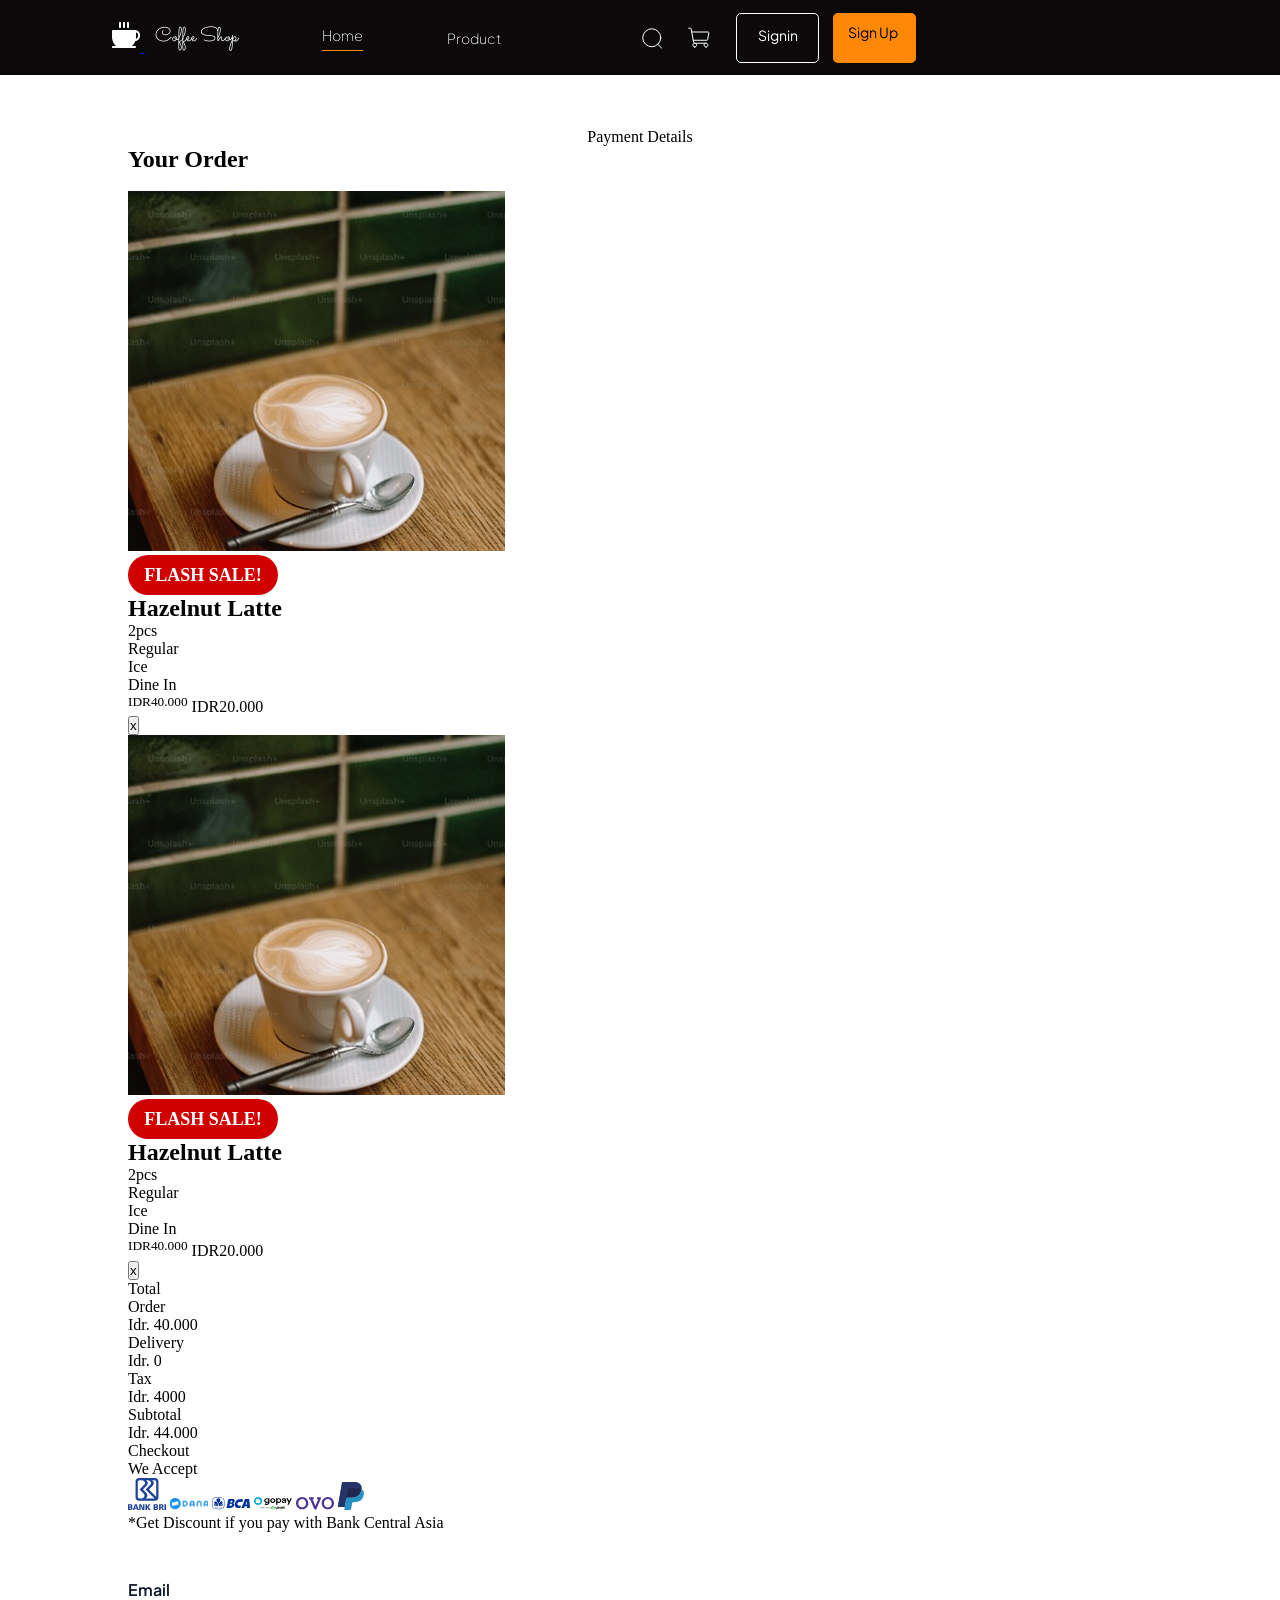
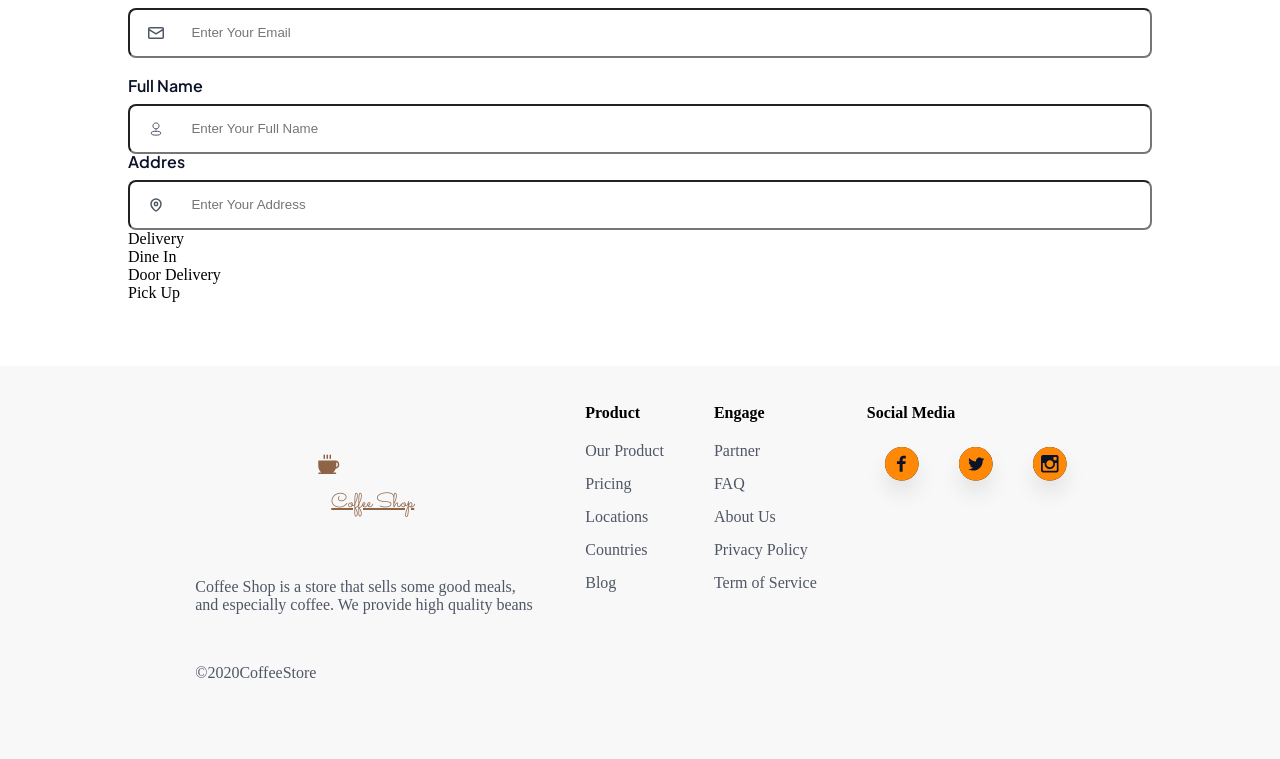
==== checkout-product.html @ d12dee6d "feat: create checkout product page" ====
<!DOCTYPE html>
<html lang="en">

<head>
    <meta charset="UTF-8">
    <meta name="viewport" content="width=device-width, initial-scale=1.0">
    <title>Checkout Product</title>
    <link rel="stylesheet" href="style.css">
    <link rel="preconnect" href="https://fonts.googleapis.com">
    <link rel="preconnect" href="https://fonts.gstatic.com" crossorigin>
    <link
        href="https://fonts.googleapis.com/css2?family=Plus+Jakarta+Sans:ital,wght@0,200..800;1,200..800&family=Rancho&family=Sacramento&display=swap"
        rel="stylesheet">
    <link href="https://fonts.googleapis.com/css2?family=Rancho&family=Sacramento&display=swap" rel="stylesheet">
</head>

<body>
    <nav class="navbar-products">
        <div class="nav-kiri">
            <div class="nav-icon">
                <a href="index.html"><img class="nav-icon-img" src="icon/logo-putih.svg" alt="">
                    <p>Coffee Shop</p>
                </a>
            </div>
            <div class="nav-list">
                <ul>
                    <li class="home"><a href="index.html">Home</a></li>
                    <li><a href="products.html">Product</a></li>
                </ul>
            </div>
        </div>
        <div class="nav-kanan">
            <img class="img-nav-kanan" src="icon/Search.svg" alt="">
            <img class="img-nav-kanan" src="icon/ShoppingCart.svg" alt="">
            <ul>
                <li class="signin"><a href="login.html">Signin</a></li>
                <li class="signup"><a href="register.html">Sign Up</a></li>
            </ul>
        </div>
    </nav>
    <div class="detail-product">
        <div>Payment Details</div>
        <div>
            <div>
                <div>
                    <h2>Your Order</h2>
                    <p>+ Add Menu</p>
                </div>
                <div>
                    <div>
                        <img src="img/hazelnut-latte.png" alt="Hazelnut Latte">
                    </div>
                    <div>
                        <div class="fs">FLASH SALE!</div>
                        <h2>Hazelnut Latte</h2>
                        <div class="detail-order">
                            <div>2pcs</div>
                            <div>Regular</div>
                            <div>Ice</div>
                            <div>Dine In</div>
                        </div>
                        <div><sup>IDR40.000</sup> IDR20.000</div>
                    </div>
                    <div>
                        <button>x</button>
                    </div>
                </div>
                <div>
                    <div>
                        <img src="img/hazelnut-latte.png" alt="Hazelnut Latte">
                    </div>
                    <div>
                        <div class="fs">FLASH SALE!</div>
                        <h2>Hazelnut Latte</h2>
                        <div class="detail-order">
                            <div>2pcs</div>
                            <div>Regular</div>
                            <div>Ice</div>
                            <div>Dine In</div>
                        </div>
                        <div><sup>IDR40.000</sup> IDR20.000</div>
                    </div>
                    <div>
                        <button>x</button>
                    </div>
                </div>
            </div>
            <div>
                <div>Total</div>
                <div>
                    <div>
                        <div>Order</div>
                        <div>Idr. 40.000</div>
                    </div>
                    <div>
                        <div>Delivery</div>
                        <div>Idr. 0</div>
                    </div>
                    <div>
                        <div>Tax</div>
                        <div>Idr. 4000</div>
                    </div>
                    <div>
                        <div>Subtotal</div>
                        <div>Idr. 44.000</div>
                    </div>
                    <div>Checkout</div>
                    <div>
                        <div>We Accept</div>
                        <div>
                            <img src="icon/Bank BRI (Bank Rakyat Indonesia) Logo (SVG-240p) - FileVector69 1.svg" alt="BRI">
                            <img src="icon/Logo DANA (PNG-240p) - FileVector69 1.svg" alt="DANA">
                            <img src="icon/Bank BCA Logo (SVG-240p) - FileVector69 1.svg" alt="BCA">
                            <img src="icon/Logo GoPay (SVG-240p) - FileVector69 1.svg" alt="GoPay">
                            <img src="icon/Vector.svg" alt="Ovo">
                            <img src="icon/logos_paypal.svg" alt="Paypal">
                        </div>
                        <div>*Get Discount if you pay with Bank Central Asia</div>
                    </div>
                </div>
            </div>
        </div>
        <div class="payment-info">
            <div class="input-box">
                <h3>Email</h3>
                <div class="form">
                    <img class="icon" src="icon/mail.svg" alt="">
                    <input class="input" type="text" placeholder="Enter Your Email">
                </div>
            </div>
            <div class="input-box">
                <h3>Full Name</h3>
                <div class="form">
                    <img class="icon" src="icon/Profile.svg" alt="">
                    <input class="input" type="text" placeholder="Enter Your Full Name">
                </div>
            </div>
            <div class="input-box">
                <h3>Addres</h3>
                <div class="form">
                    <img class="icon" src="icon/Location.svg" alt="">
                    <input class="input" type="text" placeholder="Enter Your Address">
                </div>
            </div>
            <div>Delivery</div>
            <div>
                <div>Dine In</div>
                <div>Door Delivery</div>
                <div>Pick Up</div>
            </div>
        </div>
    </div>
    <footer>
        <div>
            <div>
                <div class="logo">
                    <a href="index.html"><img class="cslogo" src="icon/coffee.svg" alt="">
                        <h1>Coffee Shop</h1>
                    </a>
                </div>
                <p>Coffee Shop is a store that sells some good meals, and especially coffee. We provide high quality
                    beans</p>
                <p>&copy;2020CoffeeStore</p>
            </div>
            <div>
                <h4>Product</h4>
                <ul>
                    <li>Our Product</li>
                    <li>Pricing</li>
                    <li>Locations</li>
                    <li>Countries</li>
                    <li>Blog</li>
                </ul>
            </div>
            <div>
                <h4>Engage</h4>
                <ul>
                    <li>Partner</li>
                    <li>FAQ</li>
                    <li>About Us</li>
                    <li>Privacy Policy</li>
                    <li>Term of Service</li>
                </ul>
            </div>
            <div>
                <h4>Social Media</h4>
                <div class="container-socmed-icon">
                    <img src="icon/Facebook-oren.svg" alt="">
                    <img src="icon/Twitter.svg" alt="">
                    <img src="icon/Instagram.svg" alt="">
                </div>
            </div>
        </div>
    </footer>
</body>

</html>
---- style.css ----
*{
    margin: 0;
    padding: 0;
    box-sizing: border-box;
    /* font-family: "Plus Jakarta Sans", sans-serif, sacramento; */
}
.register-page{
    width: 100%;
    display: flex;
    gap: 100px;
}
.register-page>:first-child{
    width: 33%;
}
.register-page>:nth-child(2){
    width: 67%;
    display: flex;
    flex-direction: column;
    margin-top: 5%;
}
.logo{
    display:flex;
    gap: 10px;
}
.logo>:last-child{
    font-family: sacramento;
    color: #8E6447;
    font-size: 20px;
    font-weight: 400;
}
.logo>:last-child h1{
    font-size: 20px;
    font-weight: 400;
}
.register-page>:nth-child(2)>:nth-child(2){
    width: 85%;
    margin-top: 50px;
    display: flex;
    flex-direction: column;
    gap: 30px;
}
.register-page>:nth-child(2)>:nth-child(2)>p:first-of-type{
    color: #4F5665;
    font-family: "Plus Jakarta Sans", sans-serif;
}
.register-page>:nth-child(2)>:nth-child(2)>h2 {
    font-family: "Plus Jakarta Sans", sans-serif;
    font-optical-sizing: auto;
    font-weight: 600;
    color: #8E6447;
}
.input-box{
    display: flex;
    flex-direction: column;
    gap: 10px;
}
.input-box h3{
    font-family: "Plus Jakarta Sans", sans-serif;
    font-weight: 600;
    font-size: 16px;
    font-optical-sizing: auto;
    color: #0B132A;
    line-height: 100%;
    letter-spacing: 0%;
    vertical-align: middle;
}
.form{
    position: relative;
    height: 50px;
    width: 100%;
}
.icon{
    position: absolute;
    z-index: 2;
    width: 16px;
    height: 16px;
    top: 35%;
    left: 2%;
}
.eye{
    position: absolute;
    z-index: 2;
    width: 16px;
    height: 16px;
    top: 35%;
    right: 2%;
}
.input{
    width: 100%;
    height: 50px;
    padding-left: 6%;
    border-radius: 8px;
    position: absolute;
}
.reg-bawah{
    display: flex;
    flex-direction: column;
    justify-content: center;
    text-align: center;
    gap: 20px;
}
.reg-bawah>button{
    cursor: pointer;
    width: 100%;
    font-family: "Plus Jakarta Sans", sans-serif;
    font-weight: 500;
    background-color: #FF8906;
    color: #0B132A;
    line-height: 20px;
    letter-spacing: 0%;
    font-size: 16px;
    left: 45%;
    border: none;
    border-radius: 10px;
    height: 60px;
}
.reg-bawah p{
    font-family: "Plus Jakarta Sans", sans-serif;
    color: #4F5665;
    font-weight: 400;
}
.reg-bawah a{
    color: #FF8906;
    text-decoration-line: none;
}
.reg-bawah>p:last-child{
    text-align: center;
    color: #AAAAAA;
}

.fbgoogle{
    width: 100%;
    display: flex;
    justify-content: space-evenly;
}
.fbgoogle> a{
    /* background-color: #D00000; */
    width: 100%;
    position:relative;
    border: 1px solid #FFFFFF;
    box-shadow: #00000014;
    border-radius: 10px;
    /* display: inline-block; */
    display: flex;
    flex-direction: row;
    align-items: center;
    justify-content: center;
    text-decoration: none;
    height: 50px;
    width: 48%;
    text-align: center;
    padding-top: 10px;
    box-shadow: 0px 4px #00000014;
}

.fbgoogle a p{
    display: inline-block;
    font-family: "Plus Jakarta Sans", sans-serif;
    font-weight: 500;
    font-size: 18px;
    letter-spacing: 0.5%;
    line-height: 100%;
    color: #4F5665;
    vertical-align: middle;
    margin-left: 15px;
}
.register-page>:nth-child(2)>:nth-child(2)>.forgot-pw{
    display: flex;
    flex-direction: row;
    justify-content:flex-end;
}
.register-page>:nth-child(2)>:nth-child(2)>.forgot-pw a{
    text-decoration: none;
    color: #FF8906;
    font-size: 16px;
    font-family: "Plus Jakarta Sans", sans-serif;
}

/* home - index */
.navbar{
    width: 100%;
    position: fixed;
    display: flex;
    flex-direction: row;
    justify-content: space-around;
    top: 0;
    z-index: 5;
    height: 75px;
    background-color: rgba(11, 9, 9, 0.13)
}

.nav-icon p{
    display: inline-block;
    color: #FFFFFF;
    font-family: sacramento;
    font-size: 20px;
    font-weight: 400;
    line-height: 100%;
    margin-left: 10px;
    vertical-align: top;
    padding-top: 7px;
}
.nav-kiri{
    /* border: 1px solid white; */
    width: 50%;
    float: left;
    /* height: 65px; */
    vertical-align: middle;
}
.nav-icon{
    margin-left: 17%;
    margin-top: 20px;
    display: inline-block;
}
.nav-icon-img{
    
}
.nav-list{
    /* background-color: #8E6447; */
    /* margin-left: 50px; */
    display: inline-block;
}
.nav-list ul{
    display: inline-block;
}
.nav-list li{
    display: inline-block;
    list-style-type: none;
    margin-left: 80px;
    vertical-align: middle;
    margin-bottom: 20px;
}
.home{
    border-bottom: #FF8906 1px solid;
    padding-bottom: 5px;
}
.nav-list a{
    font-family: "Plus Jakarta Sans", sans-serif;
    font-size: 14px;
    font-weight: 100;
    color: white;
    text-decoration-line: none;
}
.nav-kanan{
    /* float: right; */
    margin-right: 9.5%;
    margin-top: 1%;
    vertical-align: middle;
    /* width: 50%; */
    /* background-color:#8E6447; */

}
.img-nav-kanan{
    display: inline-block;
    margin-right: 20px;
    vertical-align: middle;

}
.nav-kanan ul{
    list-style-type: none;
    display: inline-block;
}
.nav-kanan li{
    display: inline-block;
    font-family: "Plus Jakarta Sans", sans-serif;
    font-size: 14px;
    width: 83px;
    height: 50px;
    vertical-align: middle;
    padding-top: 10px;
    padding-left: 15px;
}
.nav-kanan a{
}
.signin{
    border: #FFFFFF solid 1px;
    border-radius: 5px;
    margin-right: 10px;
}
.signin a{
    text-decoration-line: none;
    color: white;
    vertical-align: middle;
    padding-left: 6px;
    padding-top: 5px;
}
.signup a{
    text-decoration-line: none;
    color: black;
}
.signup{
    color: white;
    text-decoration-line: none;
    background-color: #FF8906;
    border-radius: 5px;

}
.container-main{
    display: flex;
    flex-direction: row;
}
.container-main> :first-child{
    /* top: -7px; */
    background: linear-gradient(168.18deg, #777C82 -114.74%, #0B0909 91.35%);
    height: 1024px;
    width: 50%;
    /* position: absolute; */
    /* margin-top: -25px; */
}
.container-main> :first-child>:first-child{
    margin: 40% 10%;
    width: 65%;
    display: flex;
    flex-direction: column;
    gap: 30px;
}
.container-main> :first-child>:first-child > h1{
    font-size: 48px;
    font-family: "Plus Jakarta Sans", sans-serif;
    font-weight: 500;
    color: white;
}
.container-main> :first-child>:first-child > p{
    font-size: 16px;
    font-family: "Plus Jakarta Sans", sans-serif;
    font-weight: 400;
    color: white;
}
.container-main> :first-child>:first-child > a{
    background-color: #FF8906;
    text-decoration-line: none;
    font-family: "Plus Jakarta Sans", sans-serif;
    padding: 15px 30px;
    /* margin-top: 30px; */
    border-radius: 5px;
    font-size: 12px;
    color: #0B0909;
    width: 30%;
    text-align: center;
}
.container-main> :first-child>:first-child >:last-child{
    width: 100%;
    display: flex;
    flex-direction: row;
    justify-content: space-between;
}
.container-main> :first-child>:first-child >:last-child>*{
    width: 30%;
}
.container-main> :first-child>:first-child >:last-child> *>h2{
    font-family: "Plus Jakarta Sans", sans-serif;
    font-weight: 500;
    font-size: 60px;
    color: #FF8906;
}
.container-main> :first-child>:first-child >:last-child>:first-child{
    border-right: white solid 1px;
    /* padding-right: 15%; */
}
.container-main> :first-child>:first-child >:last-child>:last-child{
    border-left: white solid 1px;
    padding-left: 10%;
}

.container-main>:last-child{
    width: 50%;
    height: 1024px;
    background-image: url(img/home.svg);
}
/* .container-main>:last-child img { */
    /* margin-top: -50px; */
    /* float: right; */
    /* z-index: 1; */
/* } */
.provide-section{
    width: 100%;
    display: flex;
}
.provide-section>:first-child{
    width: 50%;
    display: flex;
    justify-content: center;
    align-items: center;
    
}
.provide-section>:first-child>:first-child{
    width: 65%;
    display: flex;
    flex-direction: column;
    gap: 20px;
}
.provide-section>:first-child>:first-child h2{
    font-size: 48px;
    font-weight: 500;
}
.provide-section>:first-child>:first-child p{
    font-size: 16px;
    color: #4F5665;
}
.provide-section>:first-child>:first-child ul{
    list-style: url(icon/bullet.svg);
    display: flex;
    flex-direction: column;
    gap: 30px;
}
.provide-section>:first-child>:first-child li{
    font-size: 14px;
}

.provide-section>:last-child{
    width: 50%;
}
.provide-section>:last-child img{
    width: 100%;
    height: 100%;
}

.favorite-section{
    /* background-color: violet; */
    /* position: relative; */
    /* top: 630px; */
    width: 100%;
    /* margin-top: 100px; */
    display: flex;
    flex-direction: column;
    align-items: center;
    /* align-content: ; */
}
.favorite-section > :first-child{
    margin-top: 50px;
}
.favorite-section h2{
    font-size: 48px;
    font-weight: 500;
    /* margin-left: 260px; */
    /* text-align: center; */
}
.favorit-title p{
    font-size: 16px;
    font-weight: 400;
    /* margin-left: 260px; */
    margin-bottom: 50px;
}
.favorit-title{
    justify-items: center;
}
.favorit-title .h2-brown{
    color: #8E6447;
}
.garis{
    width: 70px;
    border: 3px solid #FF8906;
    /* margin-left: 505px; */
    margin-top: 25px;
    margin-bottom: 25px;
}
.favorite-galery{
    display: flex;
    flex-direction: row;
    gap: 10px;
    /* background-color: #0B0909; */
}
.favorite-galery .haznut img{
    width: 280px;
    height: 268px;
    position:relative;
    z-index: -1;
}
.haznut .caption p:last-of-type{
    font-size: 22px;
    font-weight: 500;
    color: #FF8906;
}
.haznut .caption p:first-of-type{
    font-size: 14px;
    color: #4F5665;
}
.haznut .caption a:first-of-type{
    background-color: #FF8906;
    width: 150px;
    height: 35px;
    text-align: center;
    text-decoration-line: none;
    color: black;
    font-size: 14px;
    align-content: center;
    border-radius: 6px;
}
.haznut .caption div:last-child{
    display: flex;
}
.haznut .caption img{
    width: 58px;
    height: 35px;
    align-content: center;
    z-index: 1;
    border: #FF8906 solid 1px;
    border-radius: 6px;
    margin-left: 10px;
}
.haznut .caption{
    background-color: #FFFFFF;
    top: -50px;
    left: 10px;
    width: 262px;
    height: 217px;
    position: relative;
    padding: 10px;
}
.visit{
    /* position: relative;
    top: 620px; */
    justify-items: center;
    text-align: center;
    margin-bottom: 50px;
}
.visit h1{
    font-size: 48px;
    font-weight: 500;
    
}
.visit .hbrown{
    color: #8E6447;
}
.visit img{
    width: 900px;
    height: 586px;
}
.testimonial > :first-child{
    position: relative;
    /* top: 700px; */
    background: linear-gradient(168.18deg, #777C82 -114.74%, #0B0909 91.35%);
    display: flex;
    vertical-align: middle;
    height: 583px;
    gap: 20px;
    padding: 80px;
}
.testimonial > :first-child> div:last-child > div:last-of-type{
    display: flex;
    gap: 10px;
    height: 55px;
    width: 103px;
}
.testimonial > :first-child > div:last-child{
    display: flex;
    flex-direction: column;
    gap: 20px;
    width: 500px;
}
.testimonial > :first-child> div:last-child p{
    color: white;
    font-size: 16px;
}
.testimonial > :first-child> div:last-child h1{
    border-left: #FF8906 5px solid;
    font-size: 48px;
    color: white;
    height: 60px;
    margin-top: 15px;
    margin-bottom: 15px;
    padding-left: 20px;
    vertical-align: middle;
}
.testimonial > :first-child> div:last-child .bintang{
    width: 220px;
    height: 20px;
}
.testimonial >:first-child> div:last-child > img:last-child{
    height: 9px;
    width: 76px;
}
.testimonial > :first-child>div:first-child{
    width: 578px;
    height: 432px;
}
.testimonial img{
    width: 100%;
    height: 100%;
    object-position: top;
    object-fit:cover;
}
footer{
    background-color: #F8F8F8;
    position: relative;
    height: 25%;
    /* top: 600px; */
    /* margin-top: 200px; */
}
footer div:first-child{
    display: flex;
    gap: 50px;
    justify-content: center;
    padding: 3% 0%;
}
footer div:first-child > div:first-child{
    display: flex;
    flex-direction: column;
    width: 340px;
}
footer > div:first-child > div:first-child .logo{
    display: flex;
    flex-direction: row;
    gap: 0;
    margin-top: 0;
    margin-left: 0;
    margin-bottom: 0;

    img{
        width: 24px;
        height: 24px;
    }
    h1{
        font-family: sacramento;
        color: #8E6447;
        font-size: 20px;
        font-weight: 400;
        padding-left: 15px;
    }
}
footer > div:first-child > div:first-child p{
    font-size: 16px;
    margin-top: 0;
    color: #4F5665;
}

footer > div ul {
    list-style-type: none;
    /* margin-top: 10px; */
}
footer > div li {
    color: #4F5665;
    margin-top: 15px;
}
footer > div h4{
    margin-bottom: 20px;
}
.chat{
    z-index: 5;
    position: fixed;
    right: 5%;
    bottom: 15%;
    background-color: #FF8906;
    border-radius: 50%;
    height: 60px;
    width: 60px;
    justify-content: center;
    align-content: center;
    text-align: center;
}

.navbar-products{
    width: 100%;
    position: fixed;
    top: 0;
    z-index: 5;
    height: 75px;
    background-color: #0B0909;
}

body > div.we-provide {
    height: 360px;
    /* top: 75px; */
    width: 100%;
    background-image: url(img/tiga-kopi.jpg) ;
    background-position: bottom 35% center;
    background-size: cover;
}
.we-provide > div:first-child{
    /* position: absolute; */
}
.we-provide h1{
    position: relative;
    color: white;
    z-index: 2;
    font-size: 48px;
    font-weight: 400;
    top: 180px;
    width: 850px;
    margin-left: 120px;
    line-height: 100%;
}
.promo > div:first-child h1{
    font-size: 48px;
    font-weight: 500;
    margin-bottom: 20px;
}
.brown{
    color: #8E6447;
}
.promo > div:first-child{
    display: flex;
    margin-top: 20px;
    justify-content: space-between;
    margin-left: 100px;
    margin-right: 100px;
}
.promo .section .kupon{
    width: 335px;
    height: 106px;
    border-radius: 20px;
    display: flex;
    background-color: #88B788;
    padding: 5px;
    font-size: 14px;
}
.promo .section .kupon img{
    height: 109px;
    width: 96px;
}
.bold{
    font-weight: 800;
}
.promo .section .kupon div:last-child > p:last-of-type{
    color: white;
    margin-top: 15px;
}
.promo .section{
    display: flex;
    gap: 40px;
}
.promo .section .kupon:last-child img{
    height: 109px;
    width: 96px;
}
.promo .section .kupon:last-child{
    background-color: #F5C361;
}
.promo .section .kupon:last-child > p{
    color: #0B0909;
}
.promo > div:last-child{
    margin-top: 10px;
    margin-left: 100px;
}
.our-product{
    margin: 20px 100px;
}
.our-product > div:last-child{
    display: flex;
    flex-direction: row;
    /* justify-content: center; */
    gap: 40px;
    /* background-color:#777C82; */
}
.our-product h1{
    font-size: 48px;
    font-weight: 500;
    margin-bottom: 15px;
}
.filter{
    position: sticky;
    width: 30%;
    background-color: #0B0909;
    border-radius: 16px;
    padding: 20px;
    display: flex;
    flex-direction: column;
    gap: 20px;
    height: 600px;
}
.filter h2, p {
    color: #FFFFFF;
}
.filter h2{
    font-size: 22px;
    font-weight: 600;
}
.filter p{
    font-size: 18px;
    font-weight: 400;
}
.filter > div:first-child{
    display: flex;
    justify-content: space-between;
}
.search{
    width: 100%;
    height: 50px;
    padding-left: 15px;
    border-radius: 5px;
}
.filter.child{
    display: flex;
    flex-direction: column;
    gap: 10px;
}
.filter button{
    width: 100%;
    height: 40px;
    background-color: #FF8906;
    border-radius: 6px;
}
.filtered-product{
    /* background-color: #88B788; */

    width: 65%;
    display: flex;
    flex-flow: row wrap;
    gap: 30px;
    justify-content: center;
}
.numArrow {
    display: flex;
    flex-direction: row;
    gap: 20px;
}
.numArrow > *{
    width: 50px;
    height: 50px;
    background-color: #E8E8E8;
    justify-content: center;
    align-content: center;
    text-align: center;
    border-radius: 50%;
    color: #A0A3BD;
}
.numArrow > div:first-child{
    background-color: #FF8906;
    color: #0B0909;
}
.numArrow > div:last-child{
    background: none;
}
.menu {
    width: 40%;
    display: flex;
    flex-direction: column;
    justify-content: center;
    align-items: center;
    position: relative;
}
.menu > :first-child {
    width: 100%;
    /* position: absolute; */
}
.menu > p {
    background-color: #D00000;
    font-size: 18px;
    width: 150px;
    height: 30px;
    border-radius: 24px;
    top: 10px;
    left: 10px;
    align-content: center;
    text-align: center;
    z-index: 3;
    position: absolute;
}
.detail-menu{
    width: 90%;
    position: relative;
    top: -80px;
    background-color: #FFFFFF;
}
.detail-menu h3{
    font-size: 22px;
    color: #0B132A;
    padding: 7px;
}
.detail-menu p{
    color: #4F5665;
    font-size: 14px;
    padding: 7px;
}
.detail-menu > .harga {
    display: flex;
}
.detail-menu > .harga > p:first-of-type{
    font-size: 12px;
    color: red;
    text-decoration:line-through;
}
.detail-menu > div:last-child > p:last-of-type{
    font-size: 22px;
    color:#FF8906;
}
.detail-menu > div:last-child{
    display: flex;
    gap: 10px;
}
.menu > div:last-child a{
    background-color: #FF8906;
    width: 80%;
    height: 40px;
    text-decoration: none;
    color: #0B132A;
    text-align: center;
    justify-content: center;
    align-content: center;
    border-radius: 5px;
    font-size: 14px;
    font-weight: 500;
}
.detail-menu > div:last-child >img{
    width: 20%;
    height: 40px;
    border: #FF8906 solid 1px;
    border-radius: 5px;
}
/* detail product */
.detail-product{
    padding: 10%;
    padding-bottom: 5%;
}
.detail-product>div:first-child{
    display: flex;
    justify-content: center;
    /* background-color: #4F5665; */
    gap: 2%;
}
.detail-product > :first-child > :first-child{
    display: flex;
    flex-direction: column;
    width: 50%;
    gap: 15px;
}
.detail-product>:first-child>:first-child>:first-child{
    width: 100%;
    display: flex;
    justify-content: center;
}
.detail-product>:first-child>:first-child>:first-child img{
    width: 100%;
}
.detail-product>:first-child>:first-child>:last-child{
    display: flex;
    flex-direction: row;
    width: 100%;
    justify-content: space-between;
}
.detail-product>:first-child>:first-child>:last-child>*{
    width: 30%;
}
.detail-product>:first-child>:first-child>:last-child img{
    width: 100%;
}
.detail-product>:first-child>:last-child{
    display: flex;
    flex-direction: column;
    width: 50%;
    gap: 15px;
}
.fs{
    background-color: #D00000;
    font-size: 18px;
    width: 150px;
    height: 40px;
    border-radius: 24px;
    top: 10px;
    left: 10px;
    align-content: center;
    text-align: center;
    z-index: 3;
    color: white;
    font-weight: 700;
    /* position: absolute; */
}
.detail-product>:first-child>:last-child h2{
    font-size: 48px;
    font-weight: 500;
    color: #0B0909;
}
.harga{
    display: flex;
    gap: 10px;
}
.harga > :first-of-type{
    font-size: 12px;
    color: red;
    text-decoration:line-through;
}
.harga > :last-of-type{
    font-size: 22px;
    color:#FF8906;
}
.review{
    display: flex;
    gap: 20px;
}
.plusmin{
    display: flex;
    flex-direction: row;
}
.plusmin > *{
    width: 35px;
    height: 35px;
    text-align: center;
    border-radius: 5px;
    font-size: 18px;
    font-weight: 700;
}
.plusmin > div{

}
.plusmin > :first-child{
    border: #FF8906 solid 1px;
    background-color: #F8F8F8;
}
.plusmin > :last-child{
    background-color: #FF8906;
}
.bold18{
    font-size: 18px;
    font-weight: 700;
}
.size{
    display: flex;
    justify-content: space-between;
}
.size>*{
    width: 30%;
    height: 45px;
    border: 1px solid #E8E8E8;
    align-content: center;
    text-align: center;
}
.size>:first-child{
    border: #FF8906 1px solid;
}
.hotice{
    display: flex;
    justify-content: space-between;
}
.hotice > *{
    width: 45%;
    height: 45px;
    align-content: center;
    text-align: center;
}
.hotice>:first-child{
    border: #FF8906 1px solid;
}
.hotice>:last-child{
    border: 1px solid #E8E8E8;
}
.detail-product>:first-child>:last-child>:last-child{
    margin-top: 50px;
    display: flex;
    justify-content: space-around;
}
.buy{
    width: 47%;
    height: 45px;
    background-color: #FF8906;
    border-radius: 5px;
    text-align: center;
    align-content: center;
    text-decoration: none;
    color: #0B0909;
}
.cart{
    width: 47%;
    height: 45px;
    display: flex;
    justify-content: center;
    align-items: center;
    color: #FF8906;
    border: #FF8906 1px solid;
    border-radius: 5px;
}
.detail-product > :last-child{
    margin-top: 50px;
}
.detail-product > :last-child>:first-child{
    font-size: 48px;
    font-weight: 500;
    margin-bottom: 20px;
}
.container-menu{
    display: flex;
    justify-content: space-around;
}
.container-menu > .menu{
    width: 30%;
}
.detail-product > :last-child>:last-child{
    justify-self: center;
}
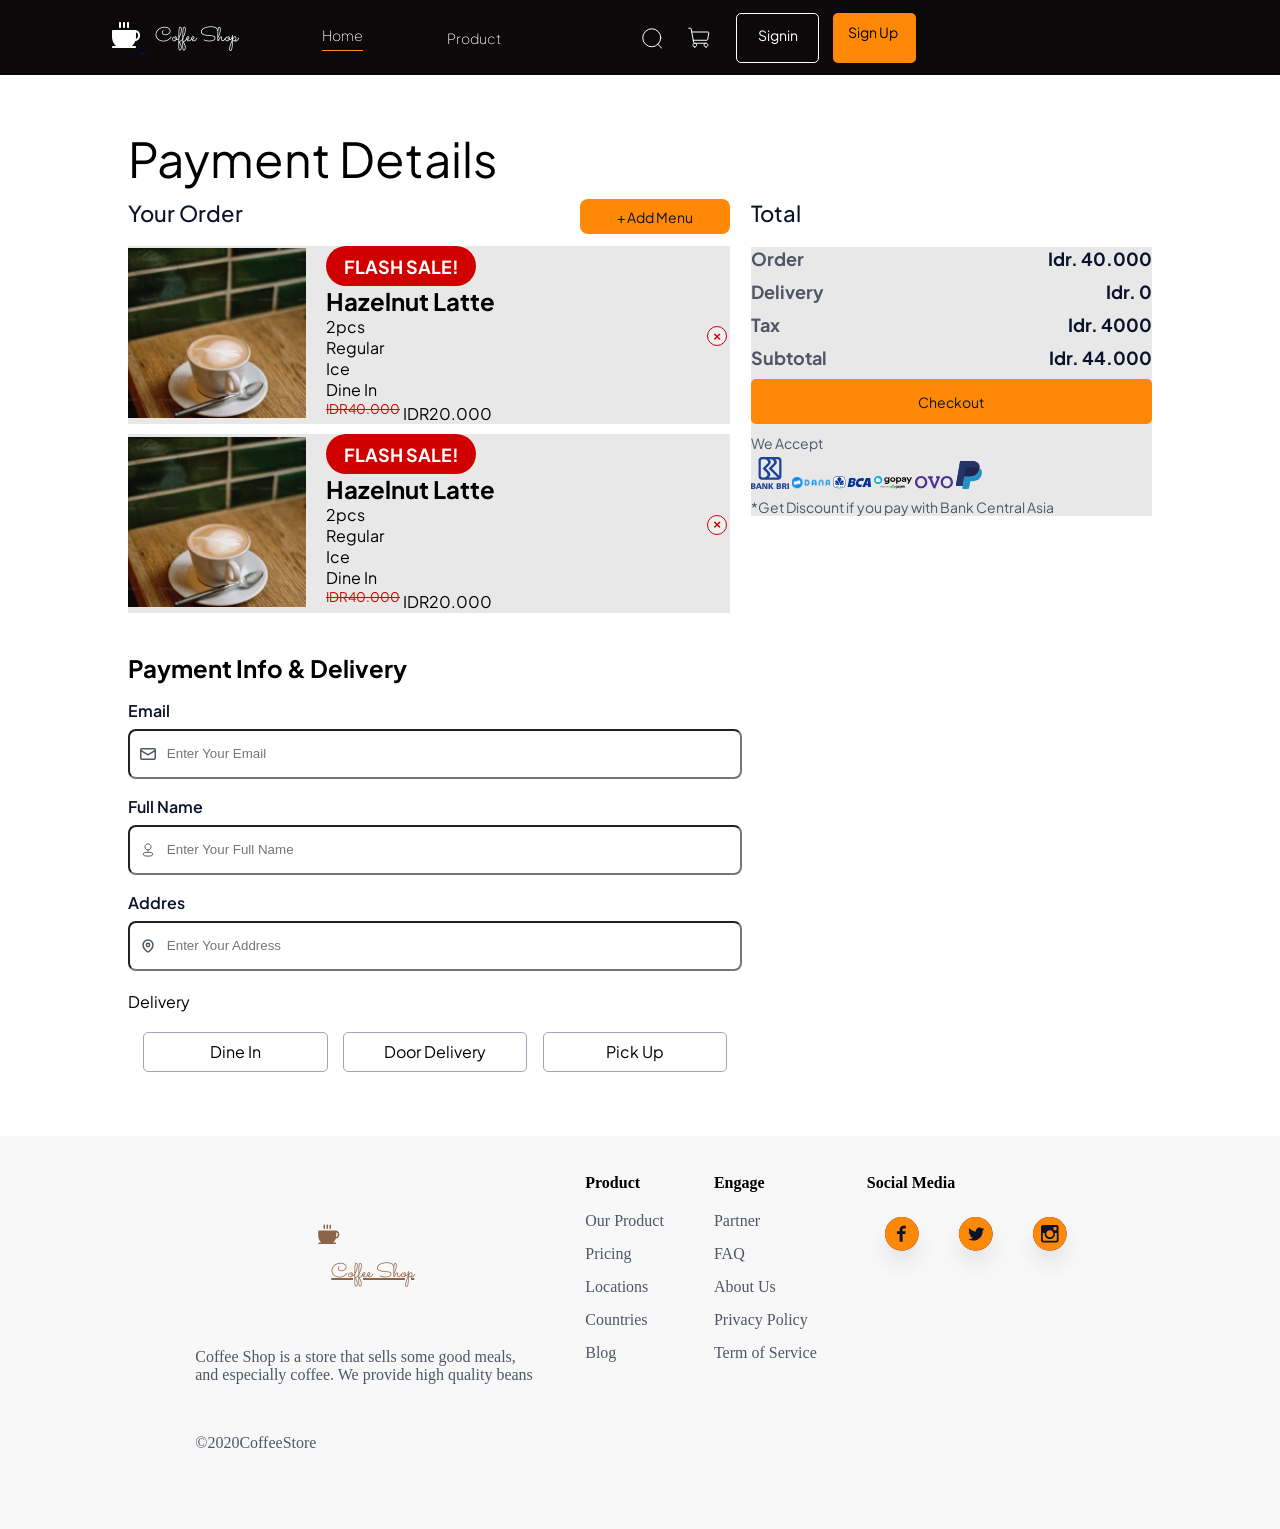
==== commit 82981170: "feat: slicing checkout product page" ====
--- a/checkout-product.html
+++ b/checkout-product.html
@@ -38,7 +38,7 @@
             </ul>
         </div>
     </nav>
-    <div class="detail-product">
+    <div class="checkout-product">
         <div>Payment Details</div>
         <div>
             <div>
@@ -46,42 +46,44 @@
                     <h2>Your Order</h2>
                     <p>+ Add Menu</p>
                 </div>
-                <div>
-                    <div>
-                        <img src="img/hazelnut-latte.png" alt="Hazelnut Latte">
-                    </div>
-                    <div>
-                        <div class="fs">FLASH SALE!</div>
-                        <h2>Hazelnut Latte</h2>
-                        <div class="detail-order">
-                            <div>2pcs</div>
-                            <div>Regular</div>
-                            <div>Ice</div>
-                            <div>Dine In</div>
-                        </div>
-                        <div><sup>IDR40.000</sup> IDR20.000</div>
-                    </div>
-                    <div>
-                        <button>x</button>
-                    </div>
-                </div>
-                <div>
-                    <div>
-                        <img src="img/hazelnut-latte.png" alt="Hazelnut Latte">
-                    </div>
-                    <div>
-                        <div class="fs">FLASH SALE!</div>
-                        <h2>Hazelnut Latte</h2>
-                        <div class="detail-order">
-                            <div>2pcs</div>
-                            <div>Regular</div>
-                            <div>Ice</div>
-                            <div>Dine In</div>
-                        </div>
-                        <div><sup>IDR40.000</sup> IDR20.000</div>
-                    </div>
-                    <div>
-                        <button>x</button>
+                <div class="checkout-list">
+                    <div>
+                        <div>
+                            <img src="img/hazelnut-latte-170.svg" alt="Hazelnut Latte">
+                        </div>
+                        <div>
+                            <div class="fs">FLASH SALE!</div>
+                            <h2>Hazelnut Latte</h2>
+                            <div class="detail-order">
+                                <div>2pcs</div>
+                                <div>Regular</div>
+                                <div>Ice</div>
+                                <div>Dine In</div>
+                            </div>
+                            <div class="price"><sup>IDR40.000</sup> IDR20.000</div>
+                        </div>
+                        <div>
+                            <button>&times;</button>
+                        </div>
+                    </div>
+                    <div>
+                        <div>
+                            <img src="img/hazelnut-latte-170.svg" alt="Hazelnut Latte">
+                        </div>
+                        <div>
+                            <div class="fs">FLASH SALE!</div>
+                            <h2>Hazelnut Latte</h2>
+                            <div class="detail-order">
+                                <div>2pcs</div>
+                                <div>Regular</div>
+                                <div>Ice</div>
+                                <div>Dine In</div>
+                            </div>
+                            <div class="price"><sup>IDR40.000</sup> IDR20.000</div>
+                        </div>
+                        <div>
+                            <button>&times;</button>
+                        </div>
                     </div>
                 </div>
             </div>
@@ -108,7 +110,8 @@
                     <div>
                         <div>We Accept</div>
                         <div>
-                            <img src="icon/Bank BRI (Bank Rakyat Indonesia) Logo (SVG-240p) - FileVector69 1.svg" alt="BRI">
+                            <img src="icon/Bank BRI (Bank Rakyat Indonesia) Logo (SVG-240p) - FileVector69 1.svg"
+                                alt="BRI">
                             <img src="icon/Logo DANA (PNG-240p) - FileVector69 1.svg" alt="DANA">
                             <img src="icon/Bank BCA Logo (SVG-240p) - FileVector69 1.svg" alt="BCA">
                             <img src="icon/Logo GoPay (SVG-240p) - FileVector69 1.svg" alt="GoPay">
@@ -121,6 +124,7 @@
             </div>
         </div>
         <div class="payment-info">
+            <h2>Payment Info & Delivery</h2>
             <div class="input-box">
                 <h3>Email</h3>
                 <div class="form">
--- a/style.css
+++ b/style.css
@@ -134,13 +134,11 @@
     justify-content: space-evenly;
 }
 .fbgoogle> a{
-    /* background-color: #D00000; */
     width: 100%;
     position:relative;
     border: 1px solid #FFFFFF;
     box-shadow: #00000014;
     border-radius: 10px;
-    /* display: inline-block; */
     display: flex;
     flex-direction: row;
     align-items: center;
@@ -201,10 +199,8 @@
     padding-top: 7px;
 }
 .nav-kiri{
-    /* border: 1px solid white; */
     width: 50%;
     float: left;
-    /* height: 65px; */
     vertical-align: middle;
 }
 .nav-icon{
@@ -216,8 +212,6 @@
     
 }
 .nav-list{
-    /* background-color: #8E6447; */
-    /* margin-left: 50px; */
     display: inline-block;
 }
 .nav-list ul{
@@ -242,12 +236,9 @@
     text-decoration-line: none;
 }
 .nav-kanan{
-    /* float: right; */
     margin-right: 9.5%;
     margin-top: 1%;
     vertical-align: middle;
-    /* width: 50%; */
-    /* background-color:#8E6447; */
 
 }
 .img-nav-kanan{
@@ -300,12 +291,9 @@
     flex-direction: row;
 }
 .container-main> :first-child{
-    /* top: -7px; */
     background: linear-gradient(168.18deg, #777C82 -114.74%, #0B0909 91.35%);
     height: 1024px;
     width: 50%;
-    /* position: absolute; */
-    /* margin-top: -25px; */
 }
 .container-main> :first-child>:first-child{
     margin: 40% 10%;
@@ -331,7 +319,6 @@
     text-decoration-line: none;
     font-family: "Plus Jakarta Sans", sans-serif;
     padding: 15px 30px;
-    /* margin-top: 30px; */
     border-radius: 5px;
     font-size: 12px;
     color: #0B0909;
@@ -355,7 +342,6 @@
 }
 .container-main> :first-child>:first-child >:last-child>:first-child{
     border-right: white solid 1px;
-    /* padding-right: 15%; */
 }
 .container-main> :first-child>:first-child >:last-child>:last-child{
     border-left: white solid 1px;
@@ -367,11 +353,6 @@
     height: 1024px;
     background-image: url(img/home.svg);
 }
-/* .container-main>:last-child img { */
-    /* margin-top: -50px; */
-    /* float: right; */
-    /* z-index: 1; */
-/* } */
 .provide-section{
     width: 100%;
     display: flex;
@@ -1076,4 +1057,155 @@
 }
 .detail-product > :last-child>:last-child{
     justify-self: center;
+}
+
+.checkout-product{
+    padding: 10%;
+    padding-bottom: 5%;
+    font-family: Plus Jakarta Sans, sans-serif;
+    display: flex;
+    flex-direction: column;
+    gap: 10px;
+}
+.checkout-product>:first-child{
+    font-family: Plus Jakarta Sans, sans-serif;
+    font-size: 48px;
+    font-weight: 400;
+}
+.checkout-product>:nth-child(2){
+    display: flex;
+    gap: 2%;
+    
+}
+.checkout-product>:nth-child(2)>:first-child{
+    width: 60%;
+}
+.checkout-product>:nth-child(2)>:first-child>:first-child{
+    display: flex;
+    flex-direction: row;
+    justify-content: space-between;
+    margin-bottom: 2%;
+}
+.checkout-product>:nth-child(2)>:first-child>:first-child h2{
+    font-size: 22px;
+    color: #0B132A;
+    font-weight: 500;
+}
+.checkout-product>:nth-child(2)>:first-child>:first-child>:last-child{
+    width: 25%;
+    height: 35px;
+    text-align: center;
+    align-content: center;
+}
+.checkout-product>:nth-child(2)>:first-child>:first-child p{
+    background-color: #FF8906;
+    color: #0B132A;
+    font-size: 14px;
+    border-radius: 8px;
+    
+}
+.checkout-list>*{
+    display: flex;
+    width: 100%;
+    background-color: #E8E8E8;
+    align-items: center;
+    gap: 20px;
+    margin-bottom: 10px;
+}
+.checkout-list>*>:last-child>button{
+    color: #D00000;
+    font-weight: 600;
+    border: #D00000 solid 1px;
+    width: 20px;
+    height: 20px;
+    justify-content: center;
+    align-items: center;
+    border-radius: 50%;
+    cursor: pointer;
+}
+.checkout-list>*>:nth-child(2){
+    width: 60%;
+}
+.price sup{
+    color: #D00000;
+    text-decoration:line-through;
+}
+.checkout-product>:nth-child(2)>:last-child{
+    width: 40%;
+}
+.checkout-product>:nth-child(2)>:last-child>:first-child{
+    font-size: 22px;
+    color: #0B132A;
+    font-weight: 500;
+    margin-bottom: 20px;
+}
+.checkout-product>:nth-child(2)>:last-child>:last-child{
+    background-color: #E8E8E8;
+    display: flex;
+    flex-direction: column;
+    gap: 10px;
+}
+.checkout-product>:nth-child(2)>:last-child>:last-child>*{
+    display: flex;
+    flex-direction: row;
+    justify-content: space-between;
+}
+.checkout-product>:nth-child(2)>:last-child>:last-child>:nth-child(5){
+    color: #0B132A;
+    font-size: 14px;
+    background-color: #FF8906;
+    height: 45px;
+    justify-content: center;
+    align-items: center;
+    border-radius: 5px;
+}
+.checkout-product>:nth-child(2)>:last-child>:last-child>*>:first-child{
+    color: #4F5665;
+    font-weight: 700;
+    font-size: 18px;
+}
+.checkout-product>:nth-child(2)>:last-child>:last-child>*>:last-child{
+    color: #0B132A;
+    font-weight: 700;
+    font-size: 18px;
+}
+.checkout-product>:nth-child(2)>:last-child>:last-child>:last-child{
+    display: flex;
+    flex-direction: column;
+    gap: 5px;
+}
+.checkout-product>:nth-child(2)>:last-child>:last-child>:last-child>:first-child{
+    color: #4F5665;
+    font-weight: 400;
+    font-size: 14px;
+}
+.checkout-product>:nth-child(2)>:last-child>:last-child>:last-child>:last-child{
+    color: #4F5665;
+    font-weight: 400;
+    font-size: 14px;
+}
+.payment-info{
+    margin-top: 20px;
+    display: flex;
+    flex-direction: column;
+    gap: 20px;
+}
+.payment-info>*{
+    width: 60%;
+}
+.payment-info>:nth-child(6){
+    display: flex;
+    flex-direction: row;
+    justify-content: space-evenly;
+}
+.payment-info>:nth-child(6)>*{
+    border: #A0A3BD solid 1px;
+    width: 30%;
+    height: 40px;
+    font-size: 16px;
+    display: flex;
+    align-items: center;
+    justify-content: center;
+    border-radius: 5px;
+    cursor: pointer;
 }
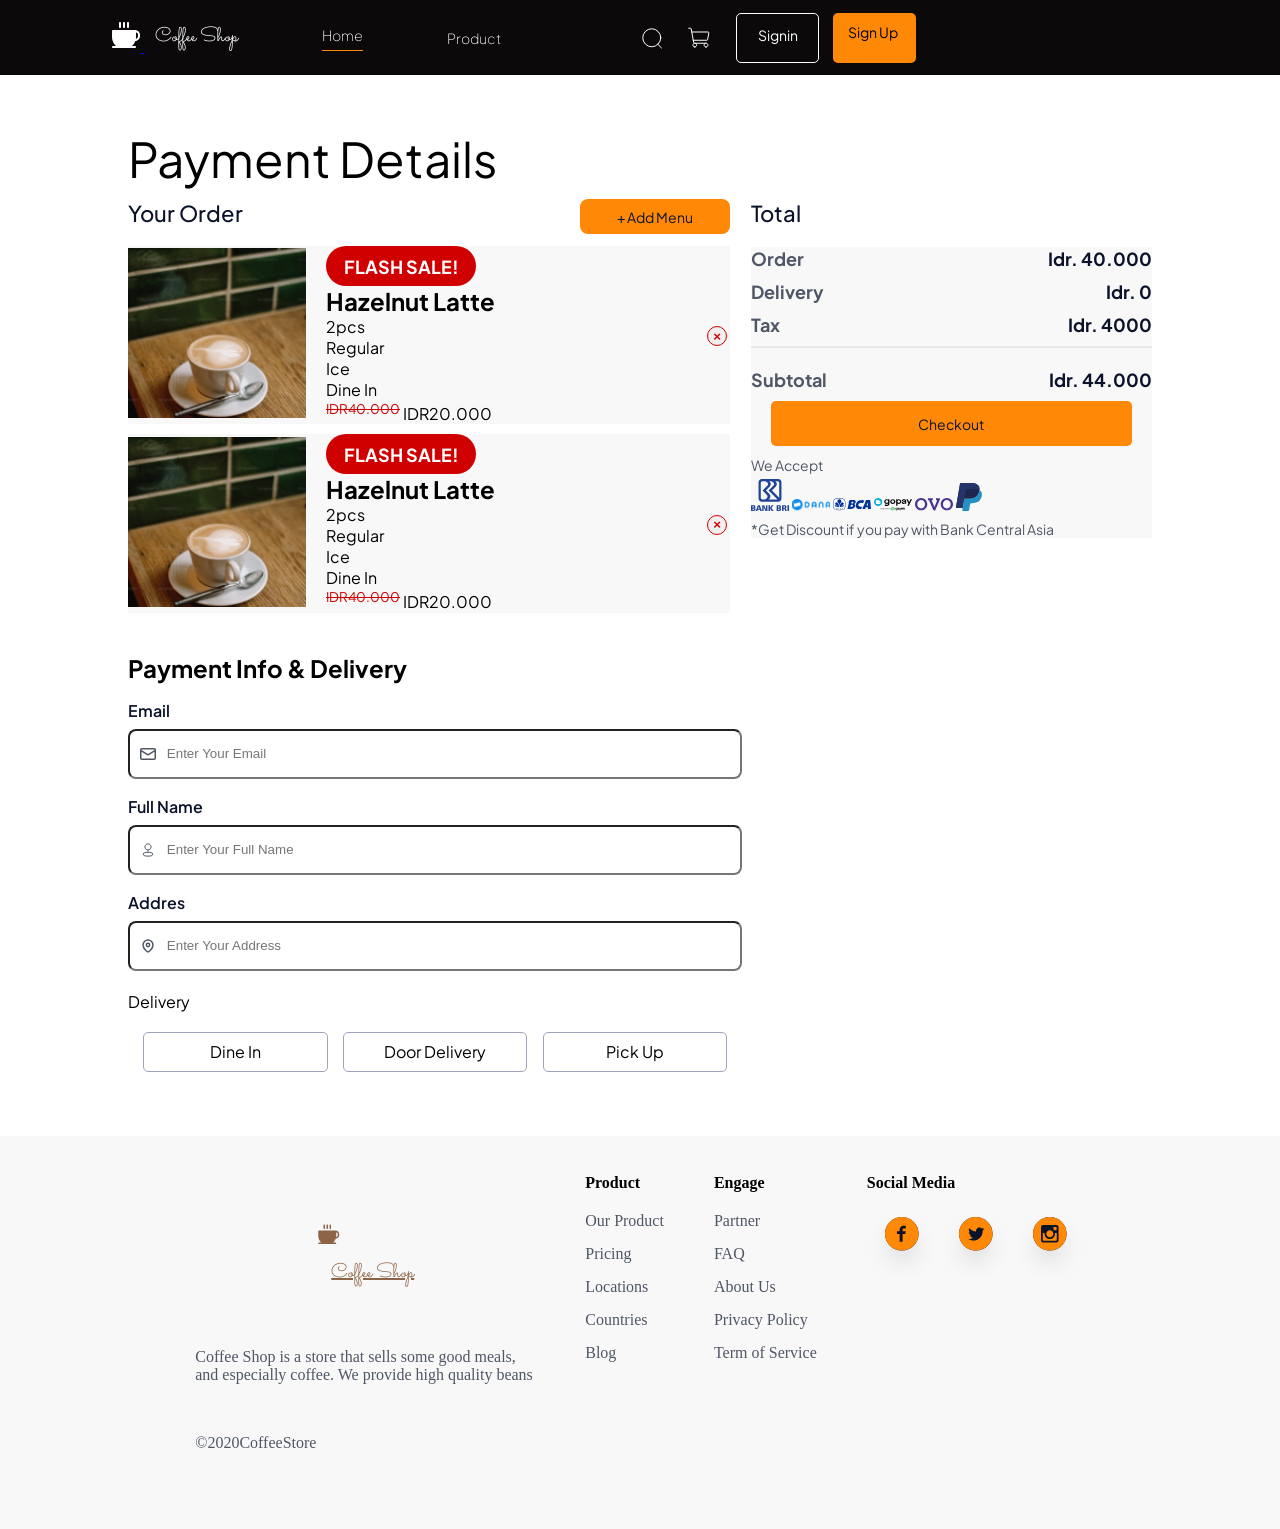
==== commit f773bdf2: "feat: set the checkout button display" ====
--- a/checkout-product.html
+++ b/checkout-product.html
@@ -44,7 +44,7 @@
             <div>
                 <div>
                     <h2>Your Order</h2>
-                    <p>+ Add Menu</p>
+                    <p id="add-menu">+ Add Menu</p>
                 </div>
                 <div class="checkout-list">
                     <div>
@@ -158,9 +158,7 @@
         <div>
             <div>
                 <div class="logo">
-                    <a href="index.html"><img class="cslogo" src="icon/coffee.svg" alt="">
-                        <h1>Coffee Shop</h1>
-                    </a>
+                    <a href="index.html"><img class="cslogo" src="icon/coffee.svg" alt=""><h1>Coffee Shop</h1></a>
                 </div>
                 <p>Coffee Shop is a store that sells some good meals, and especially coffee. We provide high quality
                     beans</p>
--- a/style.css
+++ b/style.css
@@ -1107,7 +1107,7 @@
 .checkout-list>*{
     display: flex;
     width: 100%;
-    background-color: #E8E8E8;
+    background-color: #E8E8E84D;
     align-items: center;
     gap: 20px;
     margin-bottom: 10px;
@@ -1139,8 +1139,13 @@
     font-weight: 500;
     margin-bottom: 20px;
 }
+.checkout-product>:nth-child(2)>:last-child>:last-child>:nth-child(4){
+    /* background-color: #88B788; */
+    padding-top: 20px;
+    border-top: 2px solid #E8E8E8;
+}
 .checkout-product>:nth-child(2)>:last-child>:last-child{
-    background-color: #E8E8E8;
+    background-color: #E8E8E84D;
     display: flex;
     flex-direction: column;
     gap: 10px;
@@ -1155,9 +1160,11 @@
     font-size: 14px;
     background-color: #FF8906;
     height: 45px;
+    width: 90%;
     justify-content: center;
     align-items: center;
     border-radius: 5px;
+    align-self: center;
 }
 .checkout-product>:nth-child(2)>:last-child>:last-child>*>:first-child{
     color: #4F5665;
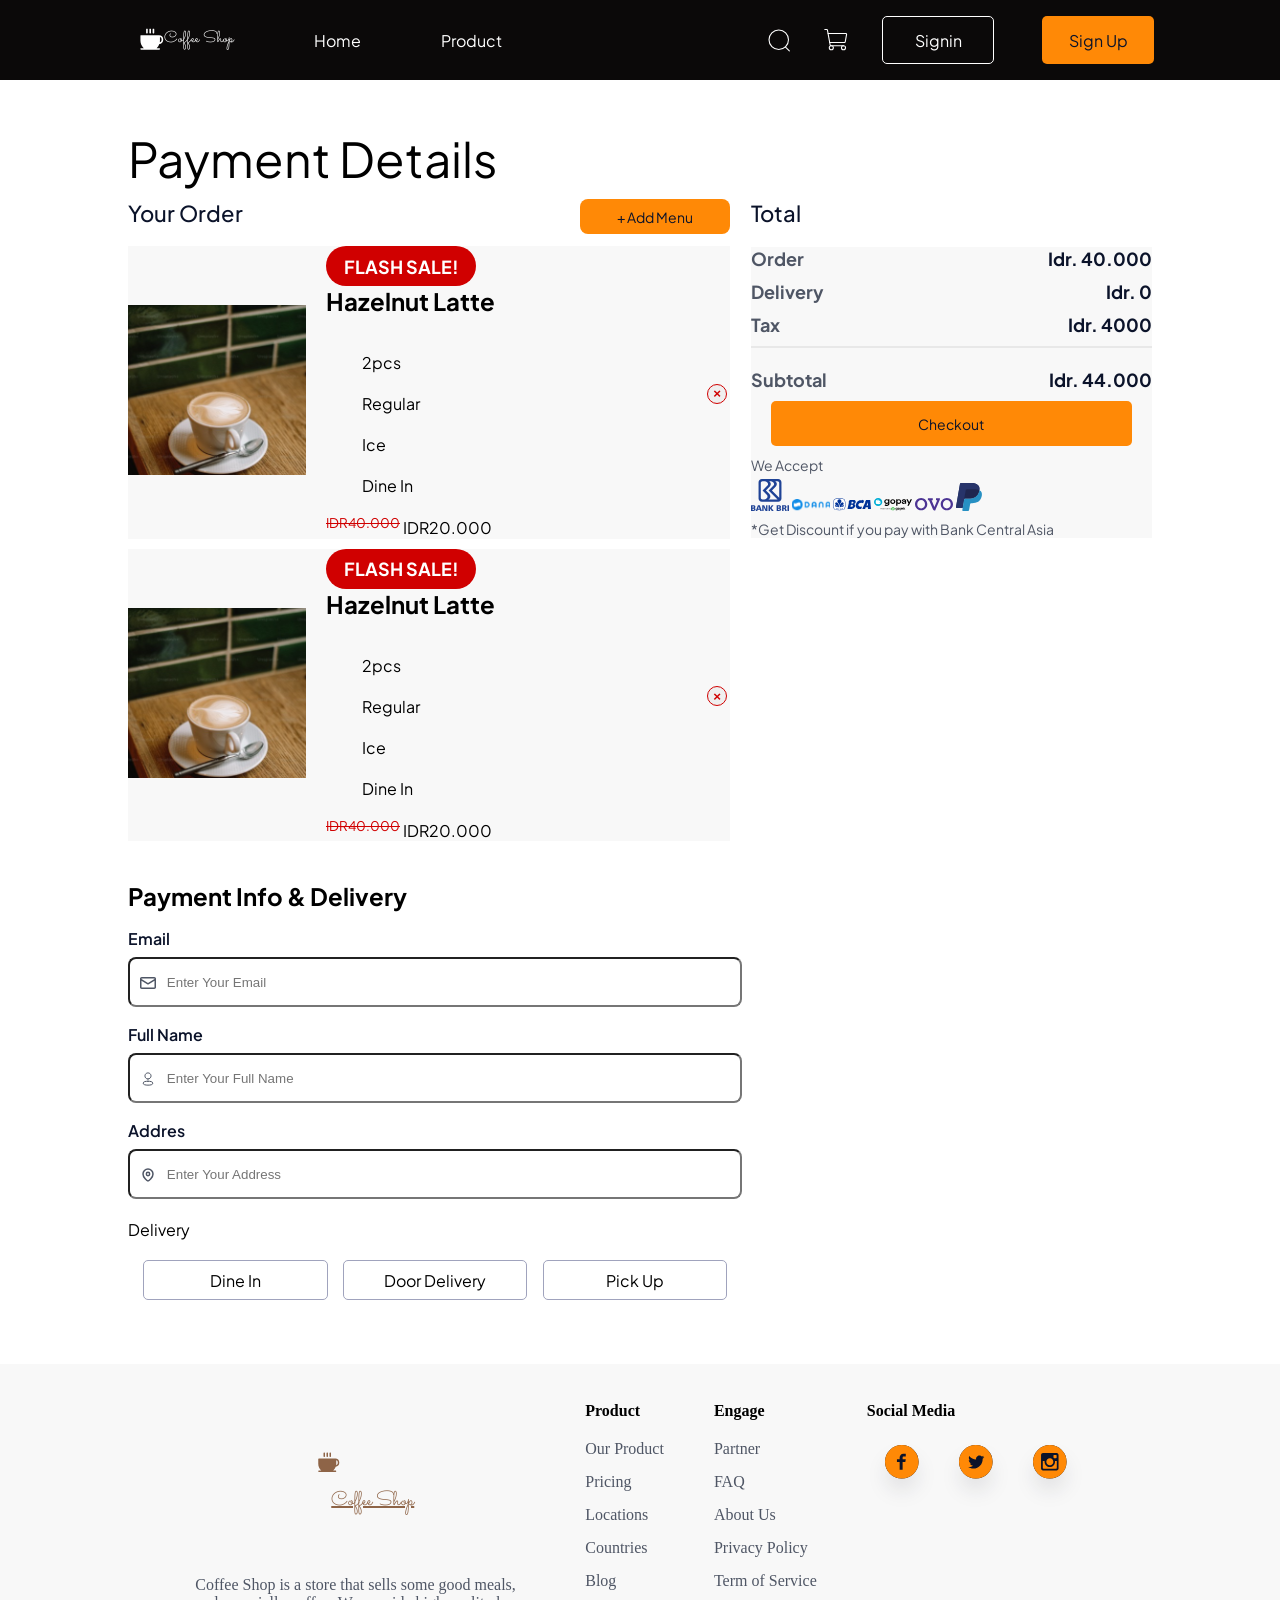
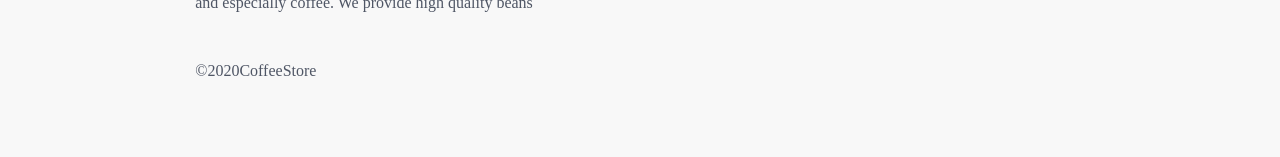
==== commit 1a988c40: "fix: fixing conflicted navbar program and change to use flex" ====
--- a/checkout-product.html
+++ b/checkout-product.html
@@ -15,31 +15,32 @@
 </head>
 
 <body>
-    <nav class="navbar-products">
-        <div class="nav-kiri">
-            <div class="nav-icon">
-                <a href="index.html"><img class="nav-icon-img" src="icon/logo-putih.svg" alt="">
-                    <p>Coffee Shop</p>
-                </a>
-            </div>
-            <div class="nav-list">
-                <ul>
-                    <li class="home"><a href="index.html">Home</a></li>
+    <nav class="navbar hitam">
+        <div>
+            <div>
+                <img class="nav-icon-img" src="icon/logo-putih.svg" alt="">
+                <a href="index.html">Coffee Shop</a>
+            </div>
+            <div>
+                <ul>
+                    <li><a href="index.html">Home</a></li>
                     <li><a href="products.html">Product</a></li>
                 </ul>
             </div>
         </div>
-        <div class="nav-kanan">
-            <img class="img-nav-kanan" src="icon/Search.svg" alt="">
-            <img class="img-nav-kanan" src="icon/ShoppingCart.svg" alt="">
-            <ul>
-                <li class="signin"><a href="login.html">Signin</a></li>
-                <li class="signup"><a href="register.html">Sign Up</a></li>
-            </ul>
+        <div>
+            <img src="icon/Search.svg" alt="">
+            <img src="icon/ShoppingCart.svg" alt="">
+            <div>
+                <ul>
+                    <li><a href="login.html">Signin</a></li>
+                    <li><a href="register.html">Sign Up</a></li>
+                </ul>
+            </div>
         </div>
     </nav>
     <div class="checkout-product">
-        <div>Payment Details</div>
+        <div class="page-title">Payment Details</div>
         <div>
             <div>
                 <div>
--- a/style.css
+++ b/style.css
@@ -176,116 +176,98 @@
 
 /* home - index */
 .navbar{
-    width: 100%;
+    z-index: 3;
     position: fixed;
     display: flex;
     flex-direction: row;
-    justify-content: space-around;
-    top: 0;
-    z-index: 5;
-    height: 75px;
-    background-color: rgba(11, 9, 9, 0.13)
-}
-
-.nav-icon p{
-    display: inline-block;
-    color: #FFFFFF;
+    width: 100%;
+    height: 5rem;
+    background-color: rgba(11, 9, 9, 0.13);
+    font-family: "Plus Jakarta Sans", sans-serif;
+}
+.navbar.hitam{
+    background-color: rgba(11, 9, 9);
+}
+.navbar>:first-child{
+    width: 50%;
+    /* background-color: #88B788; */
+    display: flex;
+    flex-direction: row;
+    gap: 5rem;
+    justify-content: center;
+    align-items: center;
+}
+.navbar>:first-child>:first-child{
+    display: flex;
+    flex-direction: row;
+}
+.navbar>:first-child>:first-child a{
+    text-decoration: none;
+    color: white;
     font-family: sacramento;
-    font-size: 20px;
-    font-weight: 400;
-    line-height: 100%;
-    margin-left: 10px;
-    vertical-align: top;
-    padding-top: 7px;
-}
-.nav-kiri{
+}
+.navbar>:first-child>:first-child img{
+    width: 26px;
+}
+.navbar>:first-child>:last-child{
+    display: flex;
+    flex-direction: row;
+}
+.navbar>:first-child>:last-child ul{
+    list-style-type: none;
+    display: flex;
+    flex-direction: row;
+    gap: 5rem;
+}
+.navbar>:first-child>:last-child>ul>li>a{
+    text-decoration: none;
+    color: white;
+}
+.navbar>:last-child{
     width: 50%;
-    float: left;
-    vertical-align: middle;
-}
-.nav-icon{
-    margin-left: 17%;
-    margin-top: 20px;
-    display: inline-block;
-}
-.nav-icon-img{
+    /* background-color: #D00000; */
+    display: flex;
+    flex-direction: row;
+    gap: 2rem;
+    align-items: center;
+    justify-content: center;
+}
+.navbar>:last-child>:last-child>ul{
+    display: flex;
+    flex-direction: row;
+    gap: 3rem;
+    list-style-type: none;
+}
+.navbar>:last-child>:first-child{
+    width: 26px;
+}
+.navbar>:last-child>:nth-child(2){
+    width: 26px;
+}
+.navbar>:last-child>:last-child>ul>li>a{
+    text-decoration: none;
+    color: white;
+}
+.navbar>:last-child>:last-child>ul>li{
+    width: 7rem;
+    height: 3rem;
+    text-align: center;
+    display: flex;
+    flex-direction: column;
+    justify-content: center;
+    border-radius: 5px;
+}
+.navbar>:last-child>:last-child>ul>:first-child{
+    border: 1px solid white;
     
 }
-.nav-list{
-    display: inline-block;
-}
-.nav-list ul{
-    display: inline-block;
-}
-.nav-list li{
-    display: inline-block;
-    list-style-type: none;
-    margin-left: 80px;
-    vertical-align: middle;
-    margin-bottom: 20px;
-}
-.home{
-    border-bottom: #FF8906 1px solid;
-    padding-bottom: 5px;
-}
-.nav-list a{
-    font-family: "Plus Jakarta Sans", sans-serif;
-    font-size: 14px;
-    font-weight: 100;
-    color: white;
-    text-decoration-line: none;
-}
-.nav-kanan{
-    margin-right: 9.5%;
-    margin-top: 1%;
-    vertical-align: middle;
-
-}
-.img-nav-kanan{
-    display: inline-block;
-    margin-right: 20px;
-    vertical-align: middle;
-
-}
-.nav-kanan ul{
-    list-style-type: none;
-    display: inline-block;
-}
-.nav-kanan li{
-    display: inline-block;
-    font-family: "Plus Jakarta Sans", sans-serif;
-    font-size: 14px;
-    width: 83px;
-    height: 50px;
-    vertical-align: middle;
-    padding-top: 10px;
-    padding-left: 15px;
-}
-.nav-kanan a{
-}
-.signin{
-    border: #FFFFFF solid 1px;
-    border-radius: 5px;
-    margin-right: 10px;
-}
-.signin a{
-    text-decoration-line: none;
-    color: white;
-    vertical-align: middle;
-    padding-left: 6px;
-    padding-top: 5px;
-}
-.signup a{
-    text-decoration-line: none;
-    color: black;
-}
-.signup{
-    color: white;
-    text-decoration-line: none;
+.navbar>:last-child>:last-child>ul>:last-child{
     background-color: #FF8906;
-    border-radius: 5px;
-
-}
+}
+.navbar>:last-child>:last-child>ul>:last-child>a{
+    color: #0B132A;
+}
+
 .container-main{
     display: flex;
     flex-direction: row;
@@ -397,15 +379,10 @@
 }
 
 .favorite-section{
-    /* background-color: violet; */
-    /* position: relative; */
-    /* top: 630px; */
-    width: 100%;
-    /* margin-top: 100px; */
-    display: flex;
-    flex-direction: column;
-    align-items: center;
-    /* align-content: ; */
+    width: 100%;
+    display: flex;
+    flex-direction: column;
+    align-items: center;
 }
 .favorite-section > :first-child{
     margin-top: 50px;
@@ -413,8 +390,6 @@
 .favorite-section h2{
     font-size: 48px;
     font-weight: 500;
-    /* margin-left: 260px; */
-    /* text-align: center; */
 }
 .favorit-title p{
     font-size: 16px;
@@ -507,33 +482,33 @@
     width: 900px;
     height: 586px;
 }
-.testimonial > :first-child{
-    position: relative;
+.testimonial > *{
+    /* position: relative; */
     /* top: 700px; */
-    background: linear-gradient(168.18deg, #777C82 -114.74%, #0B0909 91.35%);
+    /* background: linear-gradient(168.18deg, #777C82 -114.74%, #0B0909 91.35%); */
     display: flex;
     vertical-align: middle;
     height: 583px;
     gap: 20px;
     padding: 80px;
 }
-.testimonial > :first-child> div:last-child > div:last-of-type{
+.testimonial >*> div:last-child > div:last-of-type{
     display: flex;
     gap: 10px;
     height: 55px;
     width: 103px;
 }
-.testimonial > :first-child > div:last-child{
+.testimonial >*> div:last-child{
     display: flex;
     flex-direction: column;
     gap: 20px;
     width: 500px;
 }
-.testimonial > :first-child> div:last-child p{
+.testimonial >*> div:last-child p{
     color: white;
     font-size: 16px;
 }
-.testimonial > :first-child> div:last-child h1{
+.testimonial >*> :nth-child(2) h1{
     border-left: #FF8906 5px solid;
     font-size: 48px;
     color: white;
@@ -543,15 +518,15 @@
     padding-left: 20px;
     vertical-align: middle;
 }
-.testimonial > :first-child> div:last-child .bintang{
+.testimonial >*> div:last-child .bintang{
     width: 220px;
     height: 20px;
 }
-.testimonial >:first-child> div:last-child > img:last-child{
+.testimonial >*> div:last-child > img:last-child{
     height: 9px;
     width: 76px;
 }
-.testimonial > :first-child>div:first-child{
+.testimonial >*>div:first-child{
     width: 578px;
     height: 432px;
 }
@@ -1067,7 +1042,7 @@
     flex-direction: column;
     gap: 10px;
 }
-.checkout-product>:first-child{
+.page-title{
     font-family: Plus Jakarta Sans, sans-serif;
     font-size: 48px;
     font-weight: 400;
@@ -1215,4 +1190,159 @@
     justify-content: center;
     border-radius: 5px;
     cursor: pointer;
+}
+
+.history-order{
+    padding: 10%;
+    padding-bottom: 5%;
+    display: flex;
+    flex-direction: column;
+    gap: 20px;
+    font-family: Plus Jakarta Sans, sans-serif;
+}
+.history-order>:first-child{
+    display: flex;
+    gap: 20px;
+    /* background-color: #88B788; */
+    align-items: center;
+}
+.history-order>:first-child>:nth-child(2){
+    width: 4%;
+    /* height: 4%; */
+    background-color: #E8E8E8;
+    font-size: 14px;
+    display: flex;
+    align-items: center;
+    justify-content: center;
+}
+.history-order>:nth-child(2){
+    display: flex;
+    gap: 20px;
+}
+.history-order>:nth-child(2)>:first-child{
+    width: 58%;
+    /* background-color:#88B788; */
+    display: flex;
+    flex-direction: column;
+    gap: 10px;
+}
+.history-order>:nth-child(2)>:nth-child(2){
+    width: 40%;
+    border: #E8E8E8 solid 1px;
+    height: fit-content;
+    padding: 2%;
+    display: flex;
+    flex-direction: column;
+    gap: 10px;
+    color: #4F5665;
+}
+.history-order>:nth-child(2)>:nth-child(2)>:nth-child(2){
+    font-weight: 700;
+    font-size: 18px;
+}
+.history-order>:nth-child(2)>:nth-child(2)>:nth-child(4){
+    color: #0B132A;
+    background-color: #FF8906;
+    height: 2.5rem;
+    display: flex;
+    align-items: center;
+    justify-content: center;
+    border-radius: 5px;
+    font-size: 14px;
+}
+.history-order>:nth-child(2)>:first-child>:first-child{
+    display: flex;
+    justify-content: space-between;
+    /* border: #0B0909 1px solid; */
+    /* height: 2rem; */
+    align-items: center;
+}
+.history-order>:nth-child(2)>:first-child>:first-child>:first-child{
+    display: flex;
+    width: 70%;
+    height: 3rem;
+    align-items: center;
+    justify-content: space-evenly;
+    background-color: #E8E8E8;
+}
+.history-order>:nth-child(2)>:first-child>:first-child>:first-child>*{
+    background-color: #FFFFFF;
+    width: 31%;
+    height: 2rem;
+    display: flex;
+    align-items: center;
+    justify-content: center;
+}
+.history-list{
+    width: 100%;
+}
+.history-list>*{
+    display: flex;
+    gap: 1%;
+    background-color: #E8E8E84D;
+    padding: 1%;
+    justify-content: space-evenly;
+}
+.history-list>*>:first-child{
+    width: 20%;
+}
+.history-list>*>:first-child>img{
+    width: 100%;
+}
+.history-list>*>:nth-child(2)>:last-child{
+    font-size: 13px;
+}
+.history-list>*>:nth-child(2)>:last-child>a{
+    color: #FF8906;
+}
+.history-list>*>:nth-child(n+1)>:first-child{
+    /* background-color: #D00000; */
+    display: flex;
+    gap: 5%;
+}
+.history-list>*>:nth-child(n+1){
+    font-size: 16px;
+    /* background-color: #88B788; */
+    display: flex;
+    flex-direction: column;
+    gap: 5%;
+}
+.history-list>*>:last-child>:last-child{
+    background-color: #FF890633;
+    color: #FF8906;
+    font-size: 10px;
+    display: flex;
+    align-items: center;
+    justify-content: center;
+    width: calc(100% + 5%);
+    height: 20%;
+    border-radius: 10px;
+}
+.detail-order{
+    padding: 10%;
+    padding-bottom: 5%;
+    display: flex;
+    flex-direction: column;
+    gap: 20px;
+    font-family: Plus Jakarta Sans, sans-serif;
+}
+.detail-order>:nth-child(3){
+    display: flex;
+    flex-direction: row;
+    
+}
+.detail-order>:nth-child(3)>:first-child{
+    width: 50%;
+}
+.detail-order>:nth-child(3)>:first-child>:first-child{
+    color: #0B132A;
+    font-weight: 600;
+    font-size: 22px;
+}
+.detail-order>:nth-child(3)>:first-child>:nth-child(n+1){
+    color: #4F5665;
+    font-size: 16px;
+}
+.detail-order>:nth-child(3)>:nth-child(2){
+    width: 48%;
 }
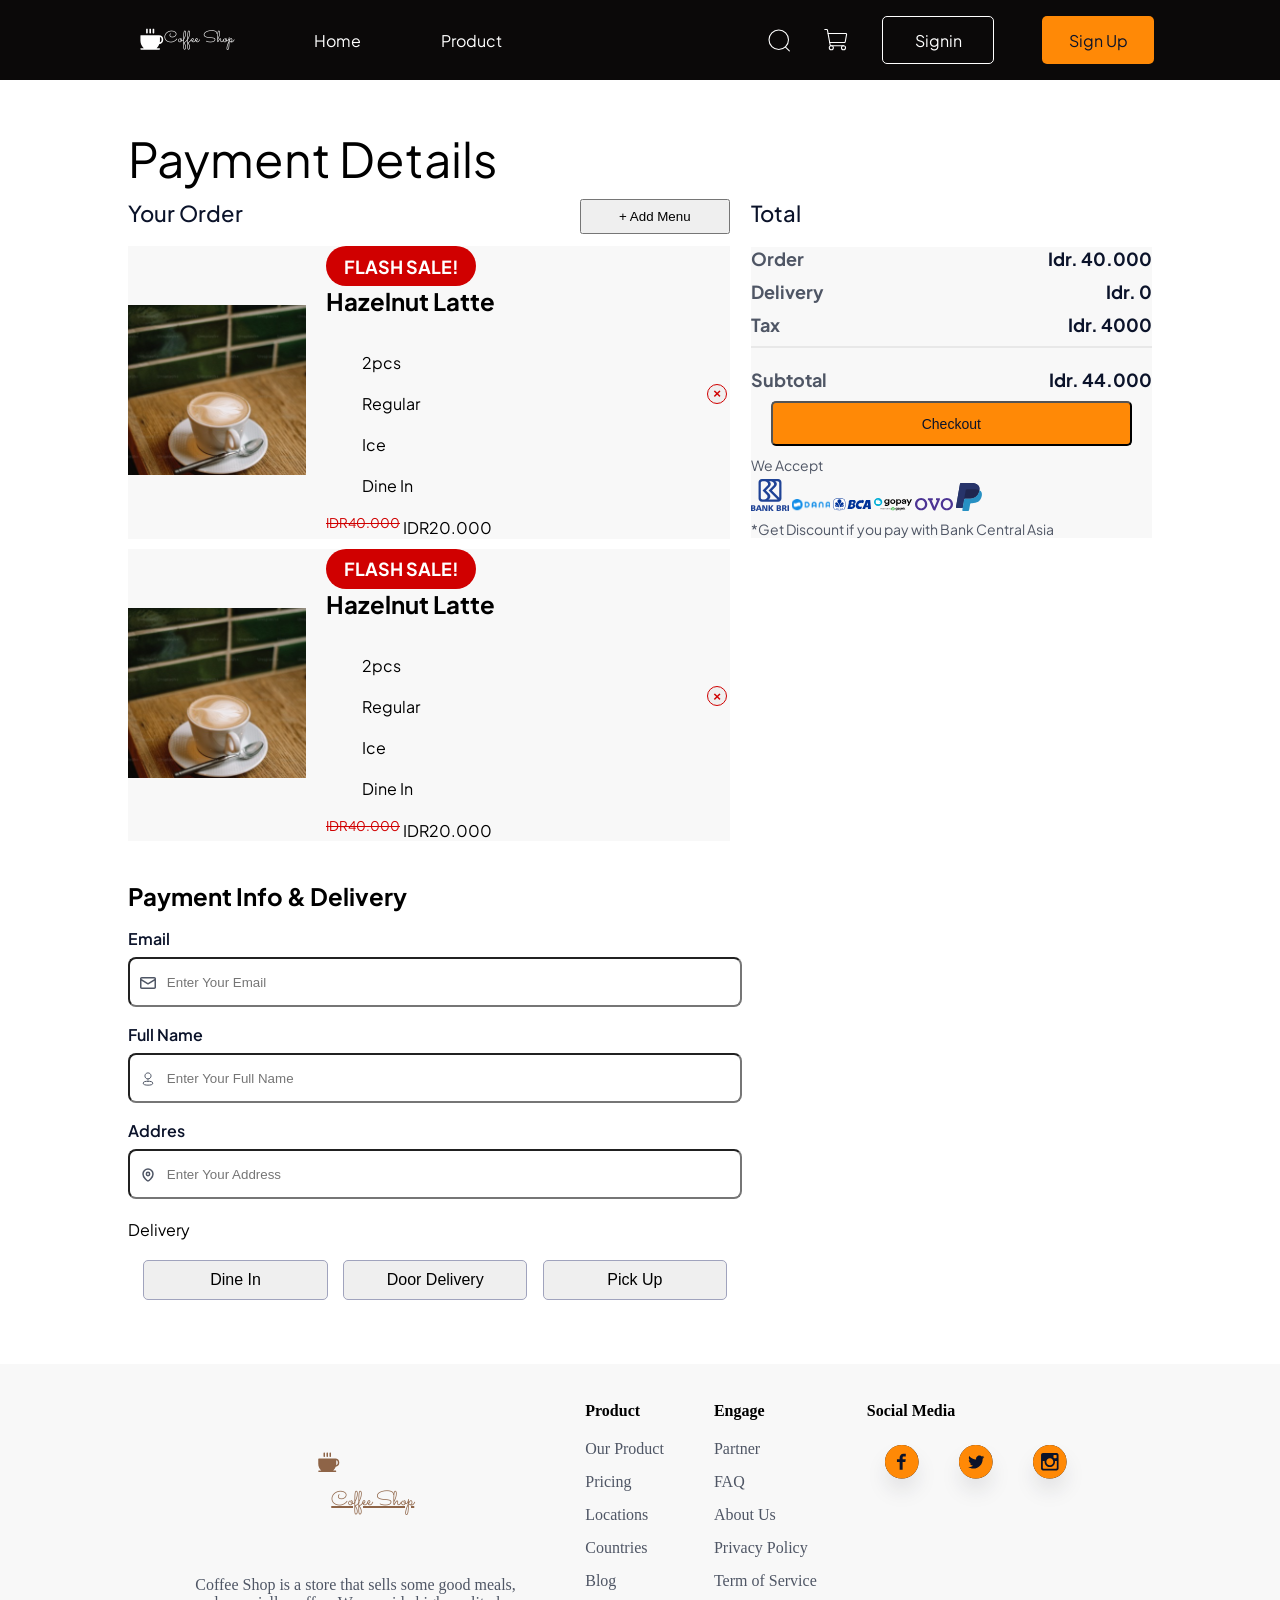
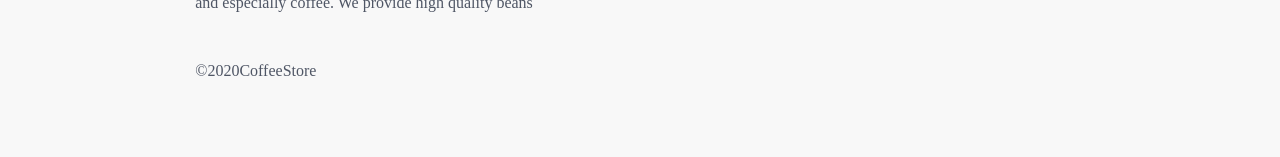
==== commit d6fa9889: "fix: fixing the html structure in checkout product html file to create button" ====
--- a/checkout-product.html
+++ b/checkout-product.html
@@ -45,7 +45,8 @@
             <div>
                 <div>
                     <h2>Your Order</h2>
-                    <p id="add-menu">+ Add Menu</p>
+                    <button id="add-menu">+ Add Menu</button>
+                    <!-- <p id="add-menu">+ Add Menu</p> -->
                 </div>
                 <div class="checkout-list">
                     <div>
@@ -107,7 +108,7 @@
                         <div>Subtotal</div>
                         <div>Idr. 44.000</div>
                     </div>
-                    <div>Checkout</div>
+                    <button>Checkout</button>
                     <div>
                         <div>We Accept</div>
                         <div>
@@ -149,9 +150,9 @@
             </div>
             <div>Delivery</div>
             <div>
-                <div>Dine In</div>
-                <div>Door Delivery</div>
-                <div>Pick Up</div>
+                <button>Dine In</button>
+                <button>Door Delivery</button>
+                <button>Pick Up</button>
             </div>
         </div>
     </div>
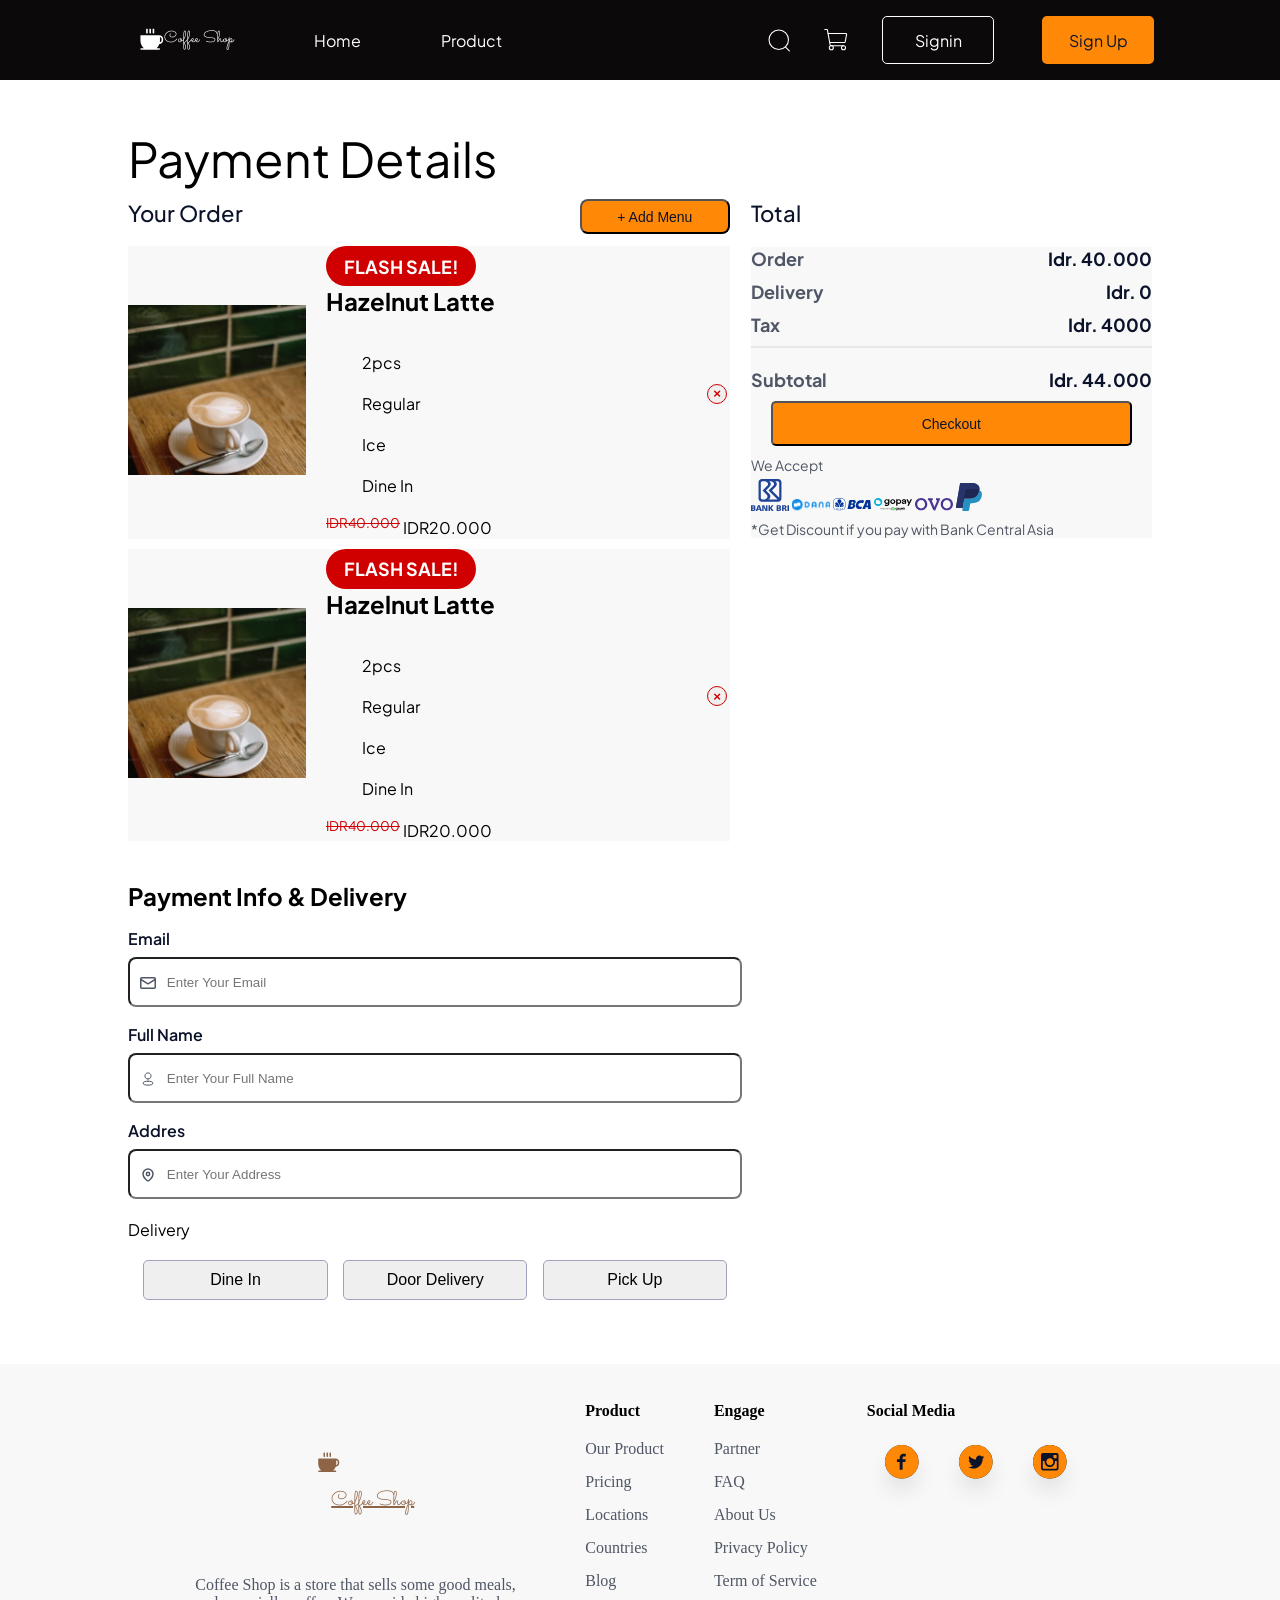
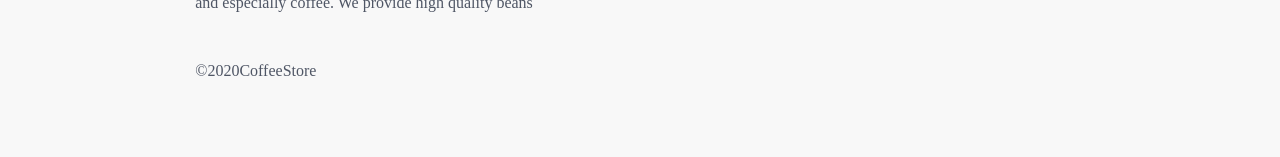
==== commit 3598bdd9: "fix: fix the icon source link to new path src/ssets/icon" ====
--- a/checkout-product.html
+++ b/checkout-product.html
@@ -18,7 +18,7 @@
     <nav class="navbar hitam">
         <div>
             <div>
-                <img class="nav-icon-img" src="icon/logo-putih.svg" alt="">
+                <img class="nav-icon-img" src="src/assets/icon/logo-putih.svg" alt="">
                 <a href="index.html">Coffee Shop</a>
             </div>
             <div>
@@ -29,8 +29,8 @@
             </div>
         </div>
         <div>
-            <img src="icon/Search.svg" alt="">
-            <img src="icon/ShoppingCart.svg" alt="">
+            <img src="src/assets/icon/Search.svg" alt="">
+            <img src="src/assets/icon/ShoppingCart.svg" alt="">
             <div>
                 <ul>
                     <li><a href="login.html">Signin</a></li>
@@ -112,13 +112,13 @@
                     <div>
                         <div>We Accept</div>
                         <div>
-                            <img src="icon/Bank BRI (Bank Rakyat Indonesia) Logo (SVG-240p) - FileVector69 1.svg"
+                            <img src="src/assets/icon/Bank BRI (Bank Rakyat Indonesia) Logo (SVG-240p) - FileVector69 1.svg"
                                 alt="BRI">
-                            <img src="icon/Logo DANA (PNG-240p) - FileVector69 1.svg" alt="DANA">
-                            <img src="icon/Bank BCA Logo (SVG-240p) - FileVector69 1.svg" alt="BCA">
-                            <img src="icon/Logo GoPay (SVG-240p) - FileVector69 1.svg" alt="GoPay">
-                            <img src="icon/Vector.svg" alt="Ovo">
-                            <img src="icon/logos_paypal.svg" alt="Paypal">
+                            <img src="src/assets/icon/Logo DANA (PNG-240p) - FileVector69 1.svg" alt="DANA">
+                            <img src="src/assets/icon/Bank BCA Logo (SVG-240p) - FileVector69 1.svg" alt="BCA">
+                            <img src="src/assets/icon/Logo GoPay (SVG-240p) - FileVector69 1.svg" alt="GoPay">
+                            <img src="src/assets/icon/Vector.svg" alt="Ovo">
+                            <img src="src/assets/icon/logos_paypal.svg" alt="Paypal">
                         </div>
                         <div>*Get Discount if you pay with Bank Central Asia</div>
                     </div>
@@ -130,21 +130,21 @@
             <div class="input-box">
                 <h3>Email</h3>
                 <div class="form">
-                    <img class="icon" src="icon/mail.svg" alt="">
+                    <img class="icon" src="src/assets/icon/mail.svg" alt="">
                     <input class="input" type="text" placeholder="Enter Your Email">
                 </div>
             </div>
             <div class="input-box">
                 <h3>Full Name</h3>
                 <div class="form">
-                    <img class="icon" src="icon/Profile.svg" alt="">
+                    <img class="icon" src="src/assets/icon/Profile.svg" alt="">
                     <input class="input" type="text" placeholder="Enter Your Full Name">
                 </div>
             </div>
             <div class="input-box">
                 <h3>Addres</h3>
                 <div class="form">
-                    <img class="icon" src="icon/Location.svg" alt="">
+                    <img class="icon" src="src/assets/icon/Location.svg" alt="">
                     <input class="input" type="text" placeholder="Enter Your Address">
                 </div>
             </div>
@@ -160,7 +160,7 @@
         <div>
             <div>
                 <div class="logo">
-                    <a href="index.html"><img class="cslogo" src="icon/coffee.svg" alt=""><h1>Coffee Shop</h1></a>
+                    <a href="index.html"><img class="cslogo" src="src/assets/icon/coffee.svg" alt=""><h1>Coffee Shop</h1></a>
                 </div>
                 <p>Coffee Shop is a store that sells some good meals, and especially coffee. We provide high quality
                     beans</p>
@@ -189,9 +189,9 @@
             <div>
                 <h4>Social Media</h4>
                 <div class="container-socmed-icon">
-                    <img src="icon/Facebook-oren.svg" alt="">
-                    <img src="icon/Twitter.svg" alt="">
-                    <img src="icon/Instagram.svg" alt="">
+                    <img src="src/assets/icon/Facebook-oren.svg" alt="">
+                    <img src="src/assets/icon/Twitter.svg" alt="">
+                    <img src="src/assets/icon/Instagram.svg" alt="">
                 </div>
             </div>
         </div>
--- a/style.css
+++ b/style.css
@@ -7,7 +7,7 @@
 .register-page{
     width: 100%;
     display: flex;
-    gap: 100px;
+    gap: 5rem;
 }
 .register-page>:first-child{
     width: 33%;
@@ -16,6 +16,7 @@
     width: 67%;
     display: flex;
     flex-direction: column;
+    gap: 2rem;
     margin-top: 5%;
 }
 .logo{
@@ -37,7 +38,7 @@
     margin-top: 50px;
     display: flex;
     flex-direction: column;
-    gap: 30px;
+    gap: 2rem;
 }
 .register-page>:nth-child(2)>:nth-child(2)>p:first-of-type{
     color: #4F5665;
@@ -93,13 +94,14 @@
     position: absolute;
 }
 .reg-bawah{
+    width: 85%;
     display: flex;
     flex-direction: column;
     justify-content: center;
     text-align: center;
     gap: 20px;
 }
-.reg-bawah>button{
+.register-page>:nth-child(2)>form>button{
     cursor: pointer;
     width: 100%;
     font-family: "Plus Jakarta Sans", sans-serif;
@@ -114,6 +116,26 @@
     border-radius: 10px;
     height: 60px;
 }
+.register-page>:nth-child(2)>:nth-child(2)>form{
+    display: flex;
+    flex-direction: column;
+    gap: 2rem;
+}
+.register-page>:nth-child(2)>:nth-child(2)>form>button{
+    cursor: pointer;
+    width: 100%;
+    font-family: "Plus Jakarta Sans", sans-serif;
+    font-weight: 500;
+    background-color: #FF8906;
+    color: #0B132A;
+    line-height: 20px;
+    letter-spacing: 0%;
+    font-size: 16px;
+    left: 45%;
+    border: none;
+    border-radius: 10px;
+    height: 60px;
+}
 .reg-bawah p{
     font-family: "Plus Jakarta Sans", sans-serif;
     color: #4F5665;
@@ -129,7 +151,7 @@
 }
 
 .fbgoogle{
-    width: 100%;
+    width: 85%;
     display: flex;
     justify-content: space-evenly;
 }
@@ -1072,7 +1094,7 @@
     text-align: center;
     align-content: center;
 }
-.checkout-product>:nth-child(2)>:first-child>:first-child p{
+.checkout-product>:nth-child(2)>:first-child>:first-child button{
     background-color: #FF8906;
     color: #0B132A;
     font-size: 14px;
